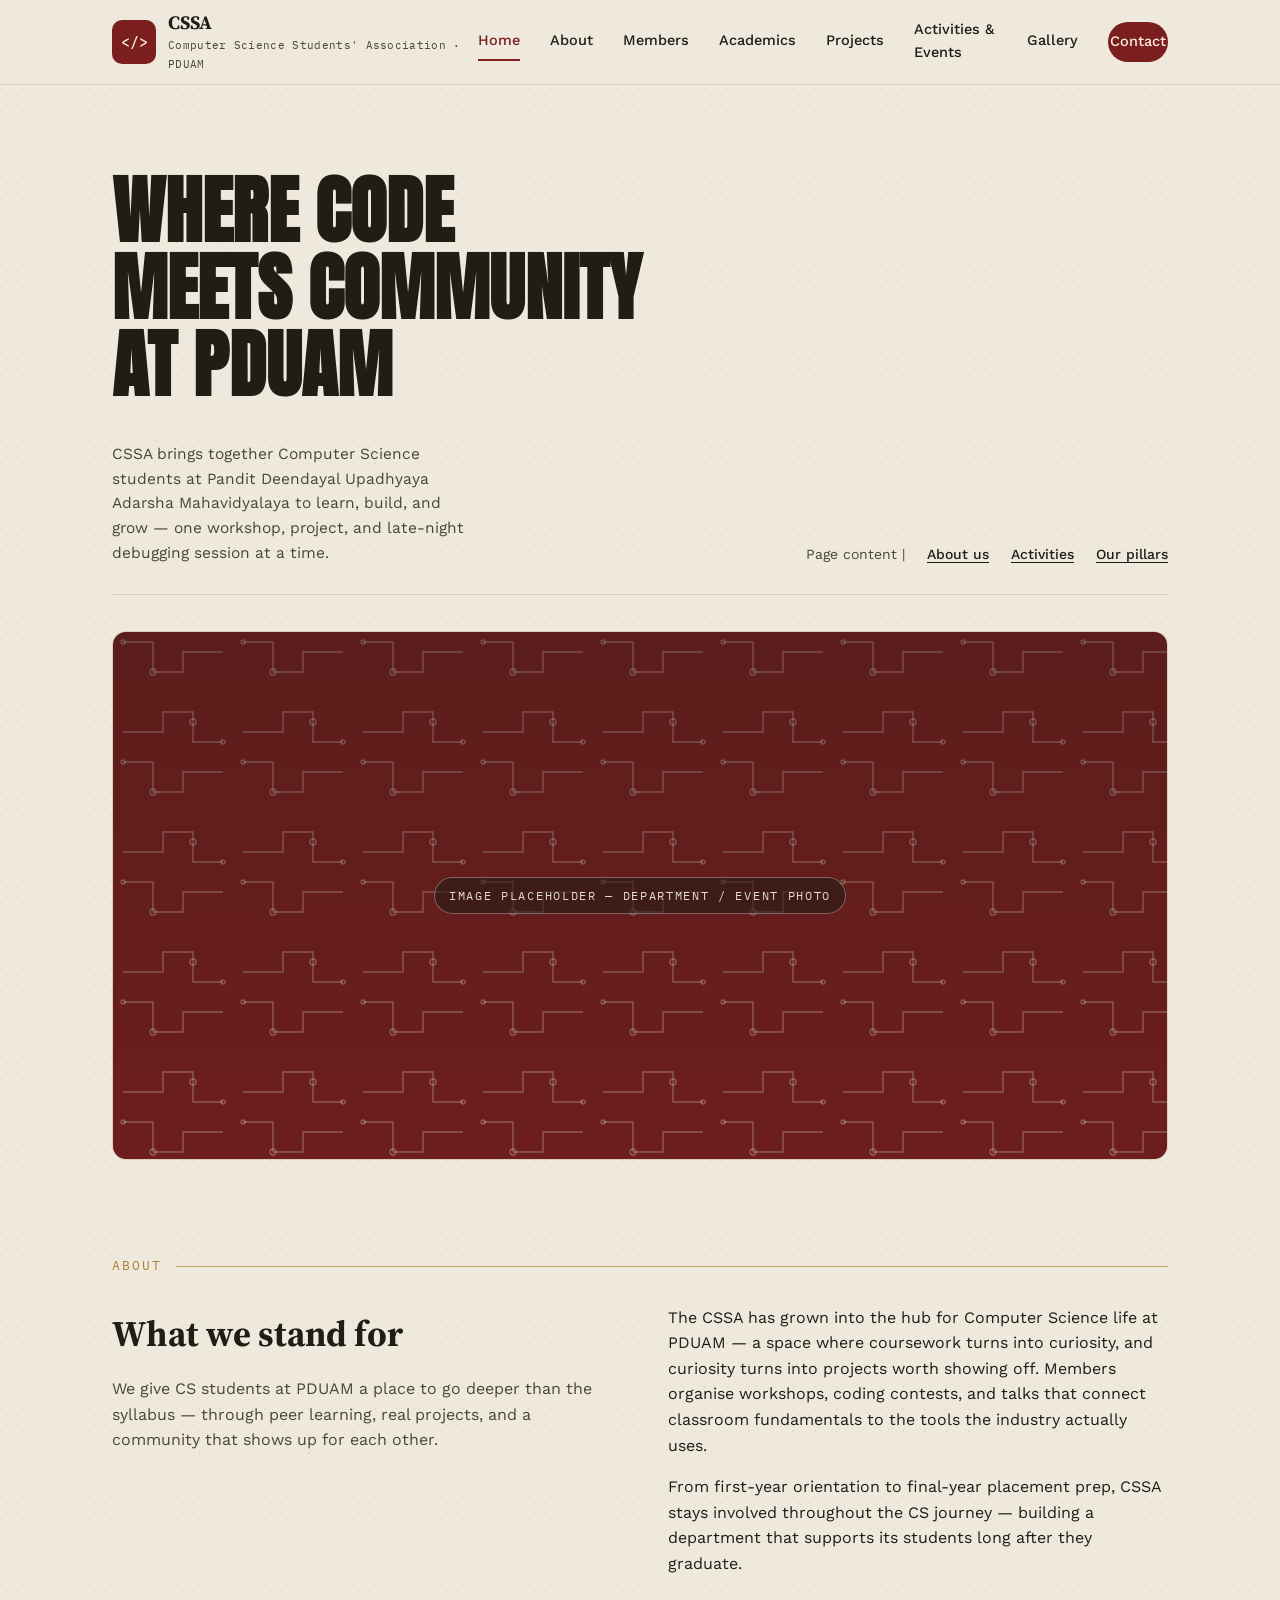
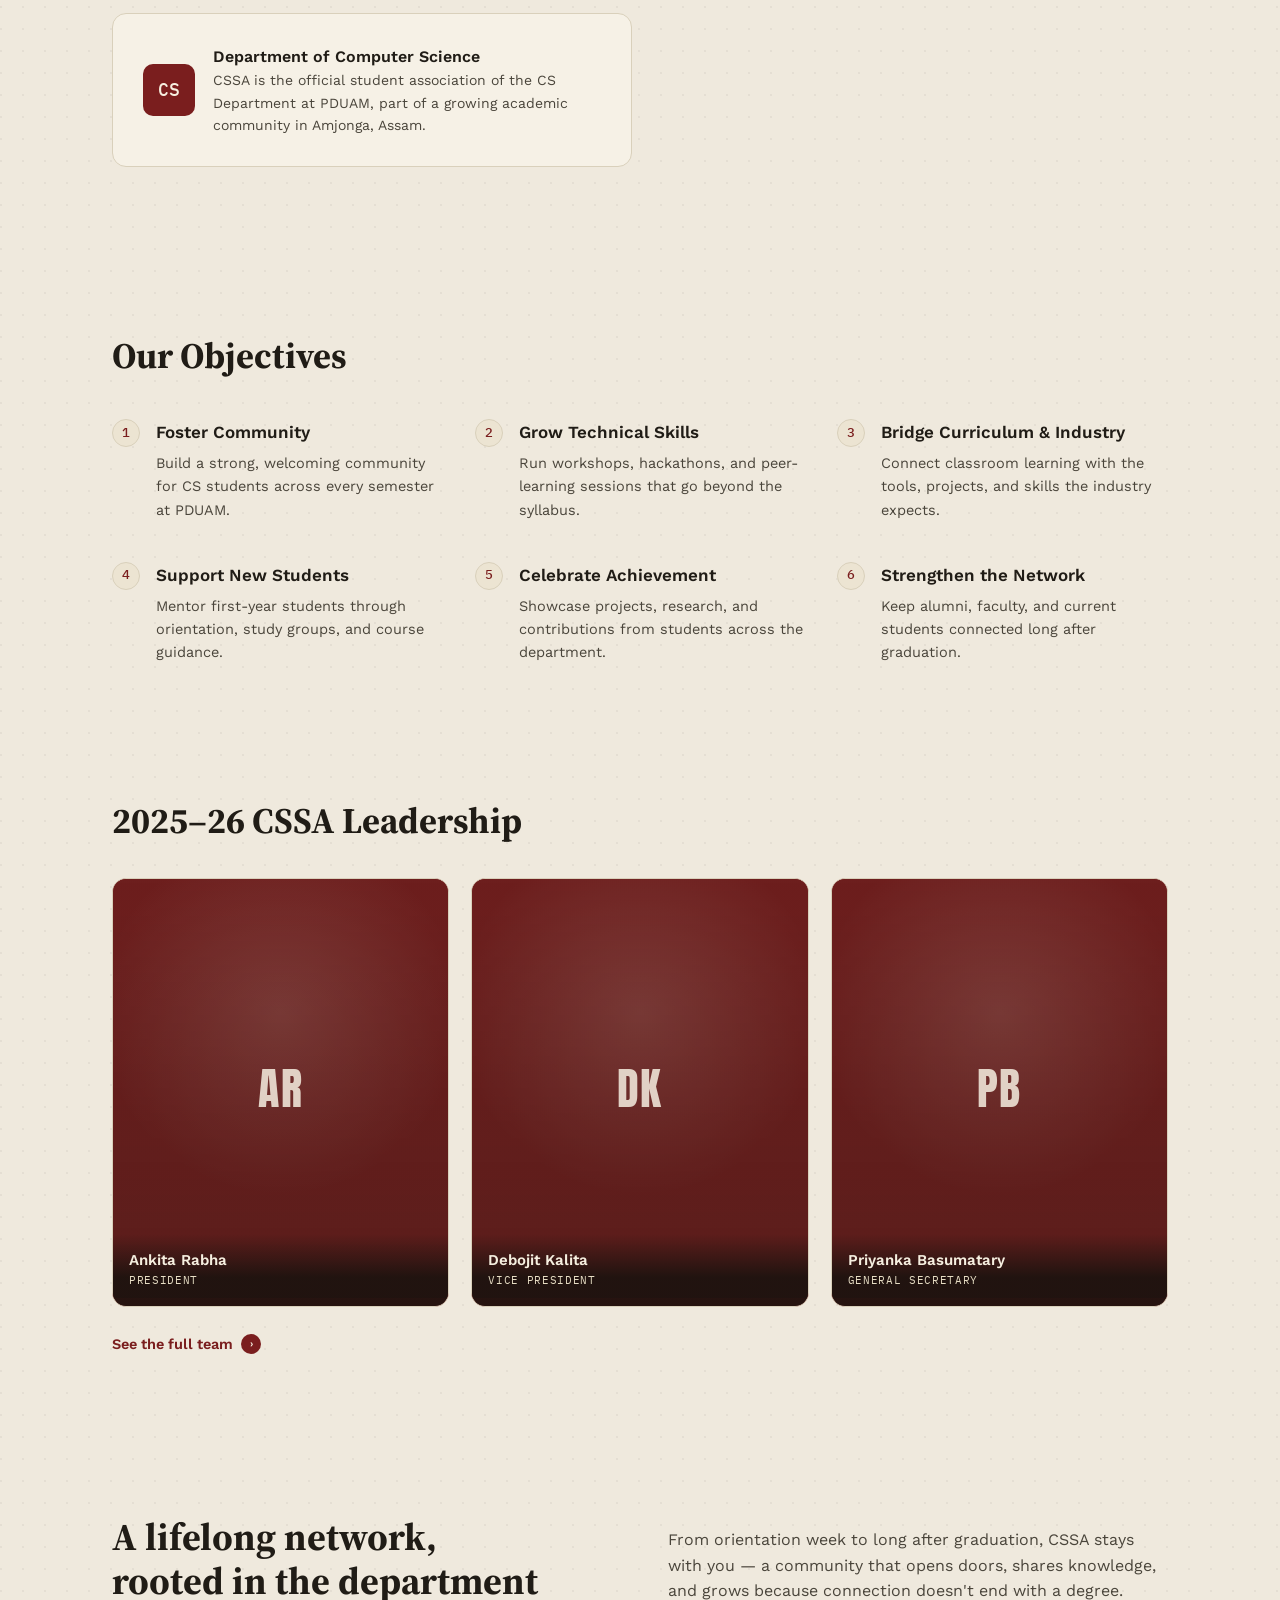
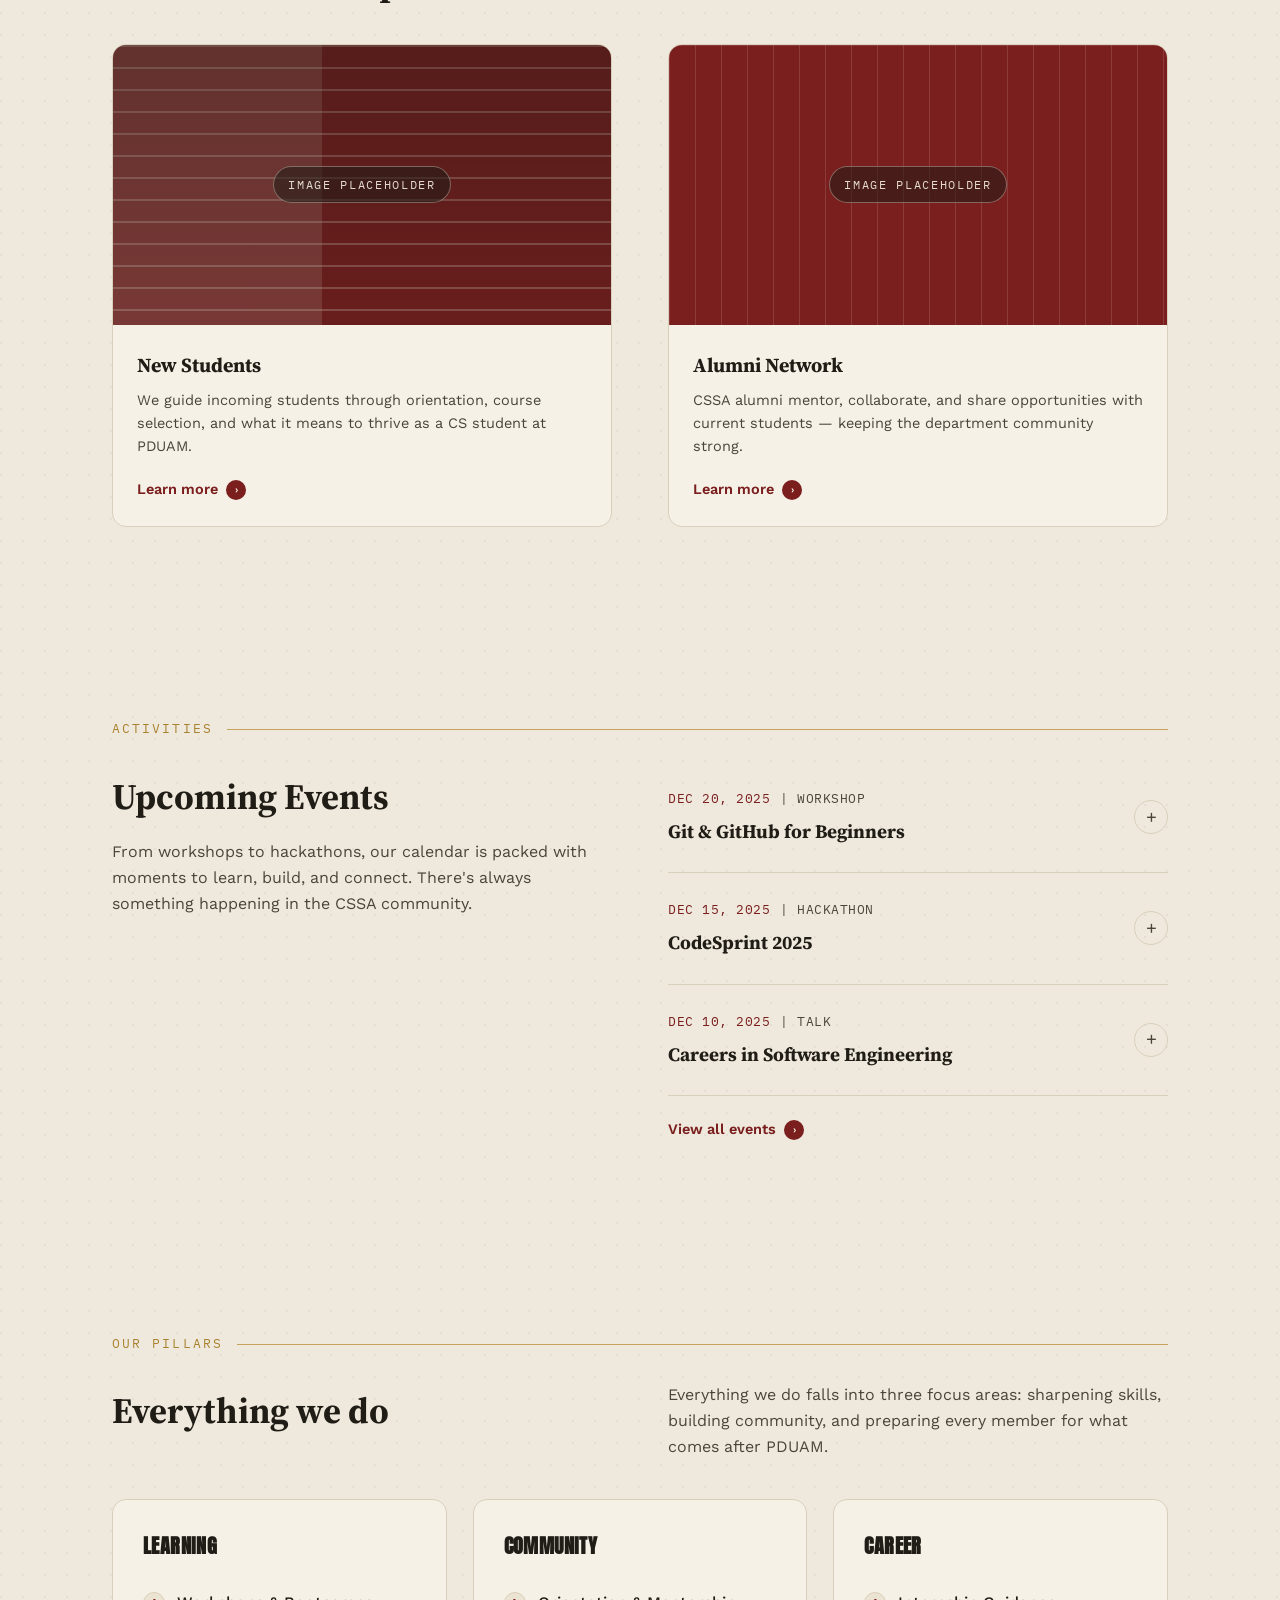
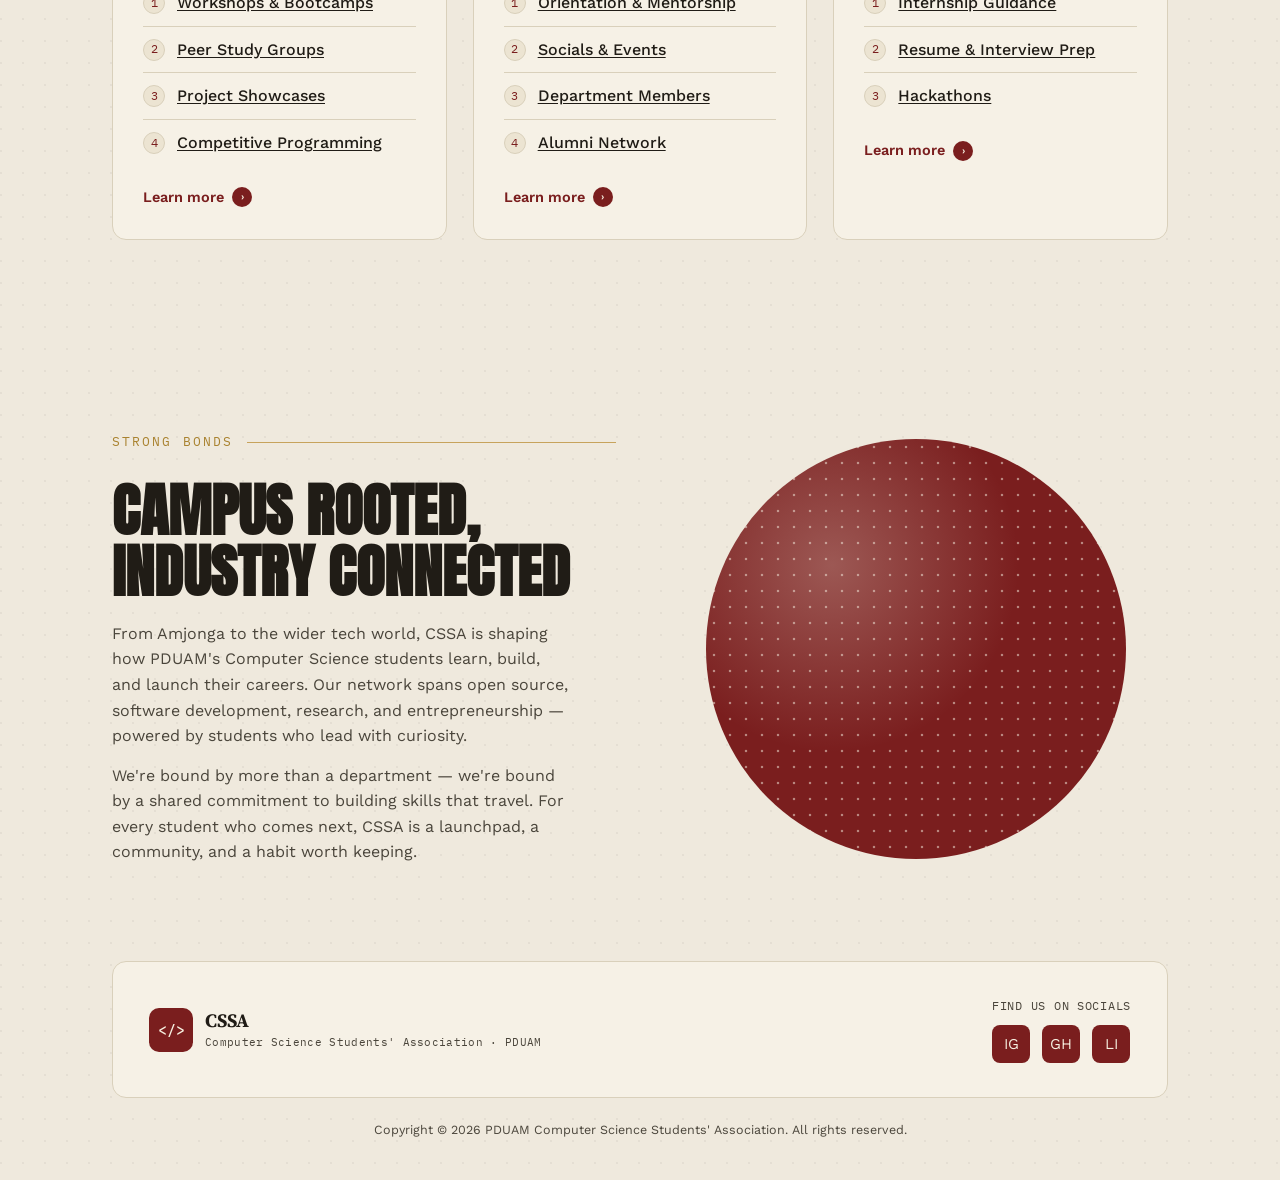
==== index.html @ 7005f730 "Enable automatic custom domain redirection for GitHub Pages" ====
<!DOCTYPE html>
<html lang="en">
<head>
  <script>
  if (window.location.hostname === 'cscpduama.github.io') {
    window.location.replace('https://csc.pduamamjonga.in' + window.location.pathname.replace(/^\/CSSA/i, '/cssa'));
  }
  if (window.location.hostname === 'csc.pduamamjonga.in' || window.location.hostname === 'cscpduama.github.io') {
    const base = document.createElement('base');
    base.href = '/cssa/';
    document.head.insertBefore(base, document.head.firstChild);
  }
</script>
<meta charset="UTF-8">
<meta name="viewport" content="width=device-width, initial-scale=1.0">
<title>CSSA — Computer Science Students' Association, PDUAM</title>
<meta name="description" content="The Computer Science Students' Association at PDUAM — community, curriculum, and career for CS students in Amjonga, Assam.">
<link rel="stylesheet" href="styles.css">
</head>
<body>

<header class="site-header">
  <div class="wrap">
    <a href="index.html" class="brand">
      <span class="brand-mark">&lt;/&gt;</span>
      <span class="brand-text">
        <span class="b1">CSSA</span><br>
        <span class="b2">Computer Science Students' Association · PDUAM</span>
      </span>
    </a>
    <nav class="nav" id="site-nav">
      <a href="index.html" aria-current="page">Home</a>
      <a href="about.html">About</a>
      <a href="members.html">Members</a>
      <a href="academics.html">Academics</a>
      <a href="projects.html">Projects</a>
      <a href="activities.html">Activities &amp; Events</a>
      <a href="gallery.html">Gallery</a>
      <a href="contact.html" class="nav-cta">Contact</a>
    </nav>
    <button class="nav-toggle" aria-label="Toggle menu" aria-expanded="false" aria-controls="site-nav">
      <span></span><span></span><span></span>
    </button>
  </div>
</header>

<main>

  <!-- HERO -->
  <section class="hero">
    <div class="wrap">
      <h1>Where code<br>meets community<br>at PDUAM</h1>
      <div class="hero-meta">
        <p class="hero-sub">CSSA brings together Computer Science students at Pandit Deendayal Upadhyaya Adarsha Mahavidyalaya to learn, build, and grow — one workshop, project, and late-night debugging session at a time.</p>
        <div class="page-links">
          <span class="label">Page content&nbsp;|</span>
          <a href="about.html">About us</a>
          <a href="activities.html">Activities</a>
          <a href="#pillars">Our pillars</a>
        </div>
      </div>
      <div class="hero-figure">
        <div class="ph ph-hero ph-circuit"><span class="ph-label">Image placeholder — department / event photo</span></div>
      </div>
    </div>
  </section>

  <!-- ABOUT -->
  <section id="about">
    <div class="wrap">
      <div class="eyebrow">About</div>
      <div class="two-col">
        <div>
          <h3 class="section-title" style="margin-bottom:14px;">What we stand for</h3>
          <p style="color:var(--ink-soft);">We give CS students at PDUAM a place to go deeper than the syllabus — through peer learning, real projects, and a community that shows up for each other.</p>
        </div>
        <div>
          <p>The CSSA has grown into the hub for Computer Science life at PDUAM — a space where coursework turns into curiosity, and curiosity turns into projects worth showing off. Members organise workshops, coding contests, and talks that connect classroom fundamentals to the tools the industry actually uses.</p>
          <p style="margin-top:16px;">From first-year orientation to final-year placement prep, CSSA stays involved throughout the CS journey — building a department that supports its students long after they graduate.</p>
        </div>
      </div>
      <div class="card" style="margin-top:36px; display:flex; gap:18px; align-items:center; max-width:520px;">
        <div class="brand-mark" style="width:52px;height:52px;font-size:18px;">CS</div>
        <div>
          <div style="font-weight:600;">Department of Computer Science</div>
          <div style="font-size:14px;color:var(--ink-soft);">CSSA is the official student association of the CS Department at PDUAM, part of a growing academic community in Amjonga, Assam.</div>
        </div>
      </div>
    </div>
  </section>

  <!-- OBJECTIVES -->
  <section class="tight">
    <div class="wrap">
      <h3 class="section-title" style="margin-bottom:34px;">Our Objectives</h3>
      <div class="obj-grid">
        <div class="obj"><span class="obj-num">1</span><div><h4>Foster Community</h4><p>Build a strong, welcoming community for CS students across every semester at PDUAM.</p></div></div>
        <div class="obj"><span class="obj-num">2</span><div><h4>Grow Technical Skills</h4><p>Run workshops, hackathons, and peer-learning sessions that go beyond the syllabus.</p></div></div>
        <div class="obj"><span class="obj-num">3</span><div><h4>Bridge Curriculum &amp; Industry</h4><p>Connect classroom learning with the tools, projects, and skills the industry expects.</p></div></div>
        <div class="obj"><span class="obj-num">4</span><div><h4>Support New Students</h4><p>Mentor first-year students through orientation, study groups, and course guidance.</p></div></div>
        <div class="obj"><span class="obj-num">5</span><div><h4>Celebrate Achievement</h4><p>Showcase projects, research, and contributions from students across the department.</p></div></div>
        <div class="obj"><span class="obj-num">6</span><div><h4>Strengthen the Network</h4><p>Keep alumni, faculty, and current students connected long after graduation.</p></div></div>
      </div>
    </div>
  </section>

  <!-- LEADERSHIP -->
  <section class="tight">
    <div class="wrap">
      <h3 class="section-title" style="margin-bottom:28px;">2025–26 CSSA Leadership</h3>
      <div class="team-grid">
        <div class="member">
          <div class="avatar-ph"><span class="mono">AR</span></div>
          <div class="member-info"><div class="name">Ankita Rabha</div><div class="role">President</div></div>
        </div>
        <div class="member">
          <div class="avatar-ph"><span class="mono">DK</span></div>
          <div class="member-info"><div class="name">Debojit Kalita</div><div class="role">Vice President</div></div>
        </div>
        <div class="member">
          <div class="avatar-ph"><span class="mono">PB</span></div>
          <div class="member-info"><div class="name">Priyanka Basumatary</div><div class="role">General Secretary</div></div>
        </div>
      </div>
      <a href="members.html" class="card-link" style="margin-top:26px;">See the full team <span class="dot">›</span></a>
    </div>
  </section>

  <!-- STATEMENT / FEATURE CARDS -->
  <section>
    <div class="wrap">
      <div class="two-col" style="align-items:flex-end; margin-bottom:40px;">
        <h2 style="font-family:var(--f-serif); font-weight:700; font-size:clamp(26px,3.4vw,38px); line-height:1.15;">A lifelong network,<br>rooted in the department</h2>
        <p style="color:var(--ink-soft);">From orientation week to long after graduation, CSSA stays with you — a community that opens doors, shares knowledge, and grows because connection doesn't end with a degree.</p>
      </div>
      <div class="two-col">
        <div class="card" style="padding:0; overflow:hidden;">
          <div class="ph ph-wide ph-code"><span class="ph-label">Image placeholder</span></div>
          <div style="padding:24px;">
            <h4 style="font-family:var(--f-serif); font-size:20px; font-weight:700;">New Students</h4>
            <p style="color:var(--ink-soft); margin-top:8px; font-size:14.5px;">We guide incoming students through orientation, course selection, and what it means to thrive as a CS student at PDUAM.</p>
            <a href="about.html#new-students" class="card-link">Learn more <span class="dot">›</span></a>
          </div>
        </div>
        <div class="card" style="padding:0; overflow:hidden;">
          <div class="ph ph-wide ph-grid"><span class="ph-label">Image placeholder</span></div>
          <div style="padding:24px;">
            <h4 style="font-family:var(--f-serif); font-size:20px; font-weight:700;">Alumni Network</h4>
            <p style="color:var(--ink-soft); margin-top:8px; font-size:14.5px;">CSSA alumni mentor, collaborate, and share opportunities with current students — keeping the department community strong.</p>
            <a href="alumni.html" class="card-link">Learn more <span class="dot">›</span></a>
          </div>
        </div>
      </div>
    </div>
  </section>

  <!-- ACTIVITIES PREVIEW -->
  <section id="activities">
    <div class="wrap">
      <div class="eyebrow">Activities</div>
      <div class="two-col">
        <div>
          <h3 class="section-title" style="margin-bottom:14px;">Upcoming Events</h3>
          <p style="color:var(--ink-soft);">From workshops to hackathons, our calendar is packed with moments to learn, build, and connect. There's always something happening in the CSSA community.</p>
        </div>
        <div>
          <div class="event-row" style="border-top:none; padding-top:0;">
            <div>
              <div class="event-meta"><span>DEC 20, 2025</span><span class="tag">| Workshop</span></div>
              <div class="event-title" style="font-size:19px;">Git &amp; GitHub for Beginners</div>
            </div>
            <div class="event-plus">+</div>
          </div>
          <div class="event-row">
            <div>
              <div class="event-meta"><span>DEC 15, 2025</span><span class="tag">| Hackathon</span></div>
              <div class="event-title" style="font-size:19px;">CodeSprint 2025</div>
            </div>
            <div class="event-plus">+</div>
          </div>
          <div class="event-row">
            <div>
              <div class="event-meta"><span>DEC 10, 2025</span><span class="tag">| Talk</span></div>
              <div class="event-title" style="font-size:19px;">Careers in Software Engineering</div>
            </div>
            <div class="event-plus">+</div>
          </div>
          <a href="activities.html" class="card-link" style="margin-top:22px;">View all events <span class="dot">›</span></a>
        </div>
      </div>
    </div>
  </section>

  <!-- PILLARS -->
  <section id="pillars">
    <div class="wrap">
      <div class="eyebrow">Our Pillars</div>
      <div class="two-col" style="margin-bottom:40px;">
        <div>
          <h3 class="section-title" style="margin-bottom:14px;">Everything we do</h3>
        </div>
        <p style="color:var(--ink-soft);">Everything we do falls into three focus areas: sharpening skills, building community, and preparing every member for what comes after PDUAM.</p>
      </div>
      <div class="three-col">
        <div class="card pillar-card">
          <h3>LEARNING</h3>
          <ul class="pillar-list">
            <li><span class="pillar-num">1</span><a href="academics.html#workshops">Workshops &amp; Bootcamps</a></li>
            <li><span class="pillar-num">2</span><a href="academics.html#study-groups">Peer Study Groups</a></li>
            <li><span class="pillar-num">3</span><a href="projects.html">Project Showcases</a></li>
            <li><span class="pillar-num">4</span><a href="activities.html">Competitive Programming</a></li>
          </ul>
          <a href="academics.html" class="card-link">Learn more <span class="dot">›</span></a>
        </div>
        <div class="card pillar-card">
          <h3>COMMUNITY</h3>
          <ul class="pillar-list">
            <li><span class="pillar-num">1</span><a href="about.html#new-students">Orientation &amp; Mentorship</a></li>
            <li><span class="pillar-num">2</span><a href="activities.html">Socials &amp; Events</a></li>
            <li><span class="pillar-num">3</span><a href="members.html">Department Members</a></li>
            <li><span class="pillar-num">4</span><a href="alumni.html">Alumni Network</a></li>
          </ul>
          <a href="members.html" class="card-link">Learn more <span class="dot">›</span></a>
        </div>
        <div class="card pillar-card">
          <h3>CAREER</h3>
          <ul class="pillar-list">
            <li><span class="pillar-num">1</span><a href="academics.html#internships">Internship Guidance</a></li>
            <li><span class="pillar-num">2</span><a href="academics.html#interview-prep">Resume &amp; Interview Prep</a></li>
            <li><span class="pillar-num">3</span><a href="activities.html">Hackathons</a></li>
          </ul>
          <a href="academics.html" class="card-link">Learn more <span class="dot">›</span></a>
        </div>
      </div>
    </div>
  </section>

  <!-- STATEMENT / DUOTONE -->
  <section>
    <div class="wrap statement">
      <div>
        <div class="eyebrow">Strong Bonds</div>
        <h2>Campus rooted, industry connected</h2>
        <p>From Amjonga to the wider tech world, CSSA is shaping how PDUAM's Computer Science students learn, build, and launch their careers. Our network spans open source, software development, research, and entrepreneurship — powered by students who lead with curiosity.</p>
        <p>We're bound by more than a department — we're bound by a shared commitment to building skills that travel. For every student who comes next, CSSA is a launchpad, a community, and a habit worth keeping.</p>
      </div>
      <div class="globe-wrap">
        <div class="globe ph ph-dotmap"></div>
      </div>
    </div>
  </section>

</main>

<footer class="site-footer">
  <div class="wrap">
    <div class="footer-card">
      <div class="brand">
        <span class="brand-mark">&lt;/&gt;</span>
        <span class="brand-text">
          <span class="b1">CSSA</span><br>
          <span class="b2">Computer Science Students' Association · PDUAM</span>
        </span>
      </div>
      <div>
        <div style="font-family:var(--f-mono);font-size:12px;letter-spacing:.06em;text-transform:uppercase;color:var(--ink-soft);margin-bottom:10px;text-align:right;">Find us on socials</div>
        <div class="social">
          <a href="#" aria-label="Instagram">IG</a>
          <a href="#" aria-label="GitHub">GH</a>
          <a href="#" aria-label="LinkedIn">LI</a>
        </div>
      </div>
    </div>
    <p class="copyright">Copyright © 2026 PDUAM Computer Science Students' Association. All rights reserved.</p>
  </div>
</footer>

<script src="script.js"></script>
</body>
</html>
---- styles.css ----
/* ==========================================================================
   CSSA — Computer Science Students' Association
   Design system: cream paper, condensed display type, maroon + gold accent
   ========================================================================== */

@import url('https://fonts.googleapis.com/css2?family=Anton&family=Source+Serif+4:wght@600;700&family=Work+Sans:wght@400;500;600&family=IBM+Plex+Mono:wght@400;500&display=swap');

:root{
  --bg:            #efe9dd;
  --bg-card:       #f6f1e6;
  --bg-card-alt:   #ece4d2;
  --ink:           #201c16;
  --ink-soft:      #4a453b;
  --maroon:        #7a1e1e;
  --maroon-dark:   #591313;
  --gold:          #a9822f;
  --gold-line:     #c7a35c;
  --line:          #d9d0bb;
  --radius:        14px;
  --max:           1120px;
  --f-display: 'Anton', sans-serif;
  --f-serif:   'Source Serif 4', serif;
  --f-body:    'Work Sans', sans-serif;
  --f-mono:    'IBM Plex Mono', monospace;
}

*,*::before,*::after{ box-sizing:border-box; }
html{ scroll-behavior:smooth; }
body{
  margin:0;
  background:var(--bg);
  background-image:
    radial-gradient(circle at 1px 1px, rgba(32,28,22,.05) 1px, transparent 0);
  background-size:22px 22px;
  color:var(--ink);
  font-family:var(--f-body);
  font-size:16px;
  line-height:1.6;
  -webkit-font-smoothing:antialiased;
}
img{ max-width:100%; display:block; }
a{ color:inherit; text-decoration:none; }
h1,h2,h3,h4{ margin:0; font-weight:600; }
p{ margin:0; }
ul{ margin:0; padding:0; list-style:none; }
button{ font-family:inherit; cursor:pointer; }

.wrap{ max-width:var(--max); margin:0 auto; padding:0 32px; }

:focus-visible{ outline:3px solid var(--maroon); outline-offset:3px; }
@media (prefers-reduced-motion:reduce){ *{ animation:none !important; transition:none !important; scroll-behavior:auto !important; } }

/* ---------- Eyebrow / section label ---------- */
.eyebrow{
  display:flex; align-items:center; gap:14px;
  font-family:var(--f-mono);
  font-size:13px; letter-spacing:.16em; text-transform:uppercase;
  color:var(--gold);
  margin-bottom:28px;
}
.eyebrow::after{ content:""; flex:1; height:1px; background:var(--gold-line); }

/* ---------- Header ---------- */
.site-header{
  position:sticky; top:0; z-index:50;
  background:rgba(239,233,221,.92);
  backdrop-filter:blur(6px);
  border-bottom:1px solid var(--line);
}
.site-header .wrap{
  display:flex; align-items:center; justify-content:space-between;
  height:84px;
}
.brand{ display:flex; align-items:center; gap:12px; }
.brand-mark{
  width:44px; height:44px; border-radius:10px;
  background:var(--maroon); color:#f6efe0;
  display:flex; align-items:center; justify-content:center;
  font-family:var(--f-mono); font-weight:500; font-size:15px;
  flex:none;
}
.brand-text{ line-height:1.2; }
.brand-text .b1{ font-family:var(--f-serif); font-weight:700; font-size:19px; }
.brand-text .b2{ font-family:var(--f-mono); font-size:10.5px; letter-spacing:.03em; color:var(--ink-soft); }

.nav{ display:flex; align-items:center; gap:30px; }
.nav a{
  font-size:14.5px; font-weight:500; color:var(--ink);
  padding:6px 0; border-bottom:2px solid transparent;
}
.nav a:hover, .nav a[aria-current="page"]{ color:var(--maroon); border-color:var(--maroon); }
.nav-cta{
  background:var(--maroon); color:#f6efe0 !important;
  padding:11px 22px; border-radius:999px; font-weight:600; font-size:14px;
  border:2px solid var(--maroon);
}
.nav-cta:hover{ background:var(--maroon-dark); border-color:var(--maroon-dark); }
.nav-toggle{ display:none; }

@media (max-width: 880px){
  .nav{ position:fixed; top:84px; right:0; bottom:0; left:0; background:var(--bg); flex-direction:column;
    align-items:flex-start; padding:28px 32px; gap:22px; transform:translateX(100%);
    transition:transform .3s ease; overflow-y:auto; height:calc(100vh - 84px); }
  .nav.open{ transform:translateX(0); }
  .nav a{ font-size:19px; }
  .nav-toggle{
    display:flex; width:42px; height:42px; border-radius:8px; border:1px solid var(--line);
    background:none; align-items:center; justify-content:center; flex-direction:column; gap:5px;
  }
  .nav-toggle span{ width:20px; height:2px; background:var(--ink); display:block; }
}

/* ---------- Hero ---------- */
.hero{ padding:88px 0 0; }
.hero h1{
  font-family:var(--f-display);
  text-transform:uppercase;
  font-size:clamp(38px, 7vw, 74px);
  line-height:1.04;
  letter-spacing:.002em;
  max-width:920px;
}
.hero-meta{
  display:flex; flex-wrap:wrap; gap:40px; justify-content:space-between; align-items:flex-end;
  margin-top:38px; padding-bottom:28px; border-bottom:1px solid var(--line);
}
.hero-sub{ max-width:360px; color:var(--ink-soft); font-size:15.5px; }
.page-links{ display:flex; flex-wrap:wrap; gap:22px; align-items:center; font-size:14px; }
.page-links .label{ color:var(--ink-soft); }
.page-links a{ text-decoration:underline; text-underline-offset:3px; font-weight:500; }

.hero-figure{
  margin-top:36px; border-radius:var(--radius); overflow:hidden;
  border:1px solid var(--line);
}

/* Duotone / pattern placeholder blocks (stand-in for real photography) */
.ph{
  position:relative; overflow:hidden; background:var(--maroon);
  display:flex; align-items:center; justify-content:center;
  color:rgba(246,239,224,.9); font-family:var(--f-mono);
}
.ph svg{ position:absolute; inset:0; width:100%; height:100%; }
.ph .ph-label{
  position:relative; z-index:2; font-size:12px; letter-spacing:.14em;
  text-transform:uppercase; background:rgba(32,28,22,.55);
  padding:8px 14px; border-radius:999px; border:1px solid rgba(246,239,224,.35);
}
.ph-hero{ aspect-ratio:16/8; }
.ph-square{ aspect-ratio:1/1; }
.ph-wide{ aspect-ratio:16/9; }
.ph-tall{ aspect-ratio:4/5; }

/* pattern variants — stand-ins for real photography, swap out later */
.ph-circuit{ background-color:var(--maroon);
  background-image:
    linear-gradient(rgba(32,28,22,.35),rgba(32,28,22,.15)),
    url("data:image/svg+xml,%3Csvg xmlns='http://www.w3.org/2000/svg' width='120' height='120'%3E%3Cg fill='none' stroke='%23f6efe0' stroke-opacity='0.35' stroke-width='1.4'%3E%3Cpath d='M10 10h30v30h30v-20h40'/%3E%3Cpath d='M110 110H80V80H50v20H10'/%3E%3Ccircle cx='40' cy='40' r='3'/%3E%3Ccircle cx='80' cy='90' r='3'/%3E%3Ccircle cx='10' cy='10' r='2'/%3E%3Ccircle cx='110' cy='110' r='2'/%3E%3C/g%3E%3C/svg%3E");
  background-size:auto, 120px 120px;
}
.ph-code{ background-color:var(--maroon);
  background-image:
    linear-gradient(rgba(32,28,22,.4),rgba(32,28,22,.2)),
    repeating-linear-gradient(180deg, rgba(246,239,224,.28) 0 2px, transparent 2px 22px),
    linear-gradient(90deg, rgba(246,239,224,.16) 0 42%, transparent 42%);
}
.ph-dotmap{ background-color:var(--maroon);
  background-image:
    radial-gradient(circle at 30% 30%, rgba(246,239,224,.28) 0, transparent 45%),
    radial-gradient(circle, rgba(246,239,224,.5) 1.4px, transparent 1.6px);
  background-size:auto, 16px 16px;
}
.ph-grid{ background-color:var(--maroon);
  background-image:
    linear-gradient(rgba(246,239,224,.14) 1px, transparent 1px),
    linear-gradient(90deg, rgba(246,239,224,.14) 1px, transparent 1px);
  background-size:auto, 26px 26px, 26px 26px;
}

/* member monogram placeholder (stands in for a headshot) */
.avatar-ph{
  aspect-ratio:4/5; background:var(--maroon);
  display:flex; align-items:center; justify-content:center;
  background-image:
    linear-gradient(rgba(32,28,22,.15),rgba(32,28,22,.35)),
    radial-gradient(circle at 50% 32%, rgba(246,239,224,.16) 0, transparent 55%);
}
.avatar-ph .mono{
  font-family:var(--f-display); font-size:44px; color:rgba(246,239,224,.85);
  letter-spacing:.04em;
}

/* ---------- Sections ---------- */
section{ padding:96px 0; }
section.tight{ padding:64px 0; }
.section-head{ margin-bottom:44px; }
.section-title{ font-family:var(--f-serif); font-weight:700; font-size:clamp(26px,3vw,36px); }

.two-col{ display:grid; grid-template-columns:1fr 1fr; gap:56px; }
.three-col{ display:grid; grid-template-columns:repeat(3,1fr); gap:26px; }
@media (max-width:900px){ .two-col,.three-col{ grid-template-columns:1fr; } }

/* ---------- Objectives / numbered list ---------- */
.obj-grid{ display:grid; grid-template-columns:repeat(3,1fr); gap:40px 32px; }
@media (max-width:820px){ .obj-grid{ grid-template-columns:1fr 1fr; } }
@media (max-width:560px){ .obj-grid{ grid-template-columns:1fr; } }
.obj{ display:flex; gap:16px; }
.obj-num{
  flex:none; width:28px; height:28px; border-radius:50%;
  background:var(--bg-card-alt); color:var(--maroon);
  display:flex; align-items:center; justify-content:center;
  font-family:var(--f-mono); font-size:13px; font-weight:500;
  border:1px solid var(--line);
}
.obj h4{ font-size:17px; margin-bottom:6px; }
.obj p{ color:var(--ink-soft); font-size:14.5px; }

/* ---------- Cards ---------- */
.card{
  background:var(--bg-card); border:1px solid var(--line); border-radius:var(--radius);
  padding:30px;
}
.pillar-card h3{ font-family:var(--f-display); letter-spacing:.02em; font-size:20px; margin-bottom:18px; }
.pillar-list li{ display:flex; align-items:center; gap:12px; padding:10px 0; border-top:1px solid var(--line); }
.pillar-list li:first-child{ border-top:none; }
.pillar-num{
  flex:none; width:22px; height:22px; border-radius:50%; background:var(--bg-card-alt);
  color:var(--maroon); font-family:var(--f-mono); font-size:11.5px;
  display:flex; align-items:center; justify-content:center; border:1px solid var(--line);
}
.pillar-list a{ font-weight:500; text-decoration:underline; text-underline-offset:2px; }
.card-link{ margin-top:20px; display:inline-flex; align-items:center; gap:8px; color:var(--maroon); font-weight:600; font-size:14.5px; }
.card-link .dot{
  width:20px; height:20px; border-radius:50%; background:var(--maroon); color:#f6efe0;
  display:flex; align-items:center; justify-content:center; font-size:10px;
}

/* ---------- Team / member grid ---------- */
.team-grid{ display:grid; grid-template-columns:repeat(3,1fr); gap:22px; }
@media (max-width:820px){ .team-grid{ grid-template-columns:repeat(2,1fr); } }
@media (max-width:520px){ .team-grid{ grid-template-columns:1fr; } }
.member{ border-radius:var(--radius); overflow:hidden; border:1px solid var(--line); background:var(--maroon); }
.member .ph{ aspect-ratio:4/5; filter:grayscale(1) contrast(1.05); }
.member-info{ position:relative; margin-top:-64px; z-index:2; padding:14px 16px 16px; color:#f6efe0;
  background:linear-gradient(180deg, rgba(32,28,22,0) 0%, rgba(20,17,13,.82) 60%); }
.member-info .name{ font-weight:600; font-size:15px; }
.member-info .role{ font-family:var(--f-mono); font-size:11px; letter-spacing:.06em; text-transform:uppercase; color:#e7ddc4; }

/* ---------- Events list ---------- */
.events-tools{ display:flex; justify-content:space-between; gap:24px; flex-wrap:wrap; margin-bottom:8px; }
.field label{ display:block; font-size:13px; color:var(--ink-soft); margin-bottom:6px; }
.field select, .field input{
  font-family:var(--f-body); font-size:14.5px; background:none; border:none;
  border-bottom:1px solid var(--ink); padding:6px 2px; min-width:200px;
}
.reset-link{ font-size:13px; text-decoration:underline; margin-top:8px; display:inline-block; color:var(--ink-soft); }

.event-row{
  display:flex; align-items:center; justify-content:space-between; gap:20px;
  padding:26px 0; border-bottom:1px solid var(--line);
}
.event-row:first-of-type{ border-top:1px solid var(--line); margin-top:20px; }
.event-meta{ font-family:var(--f-mono); font-size:12.5px; color:var(--maroon); letter-spacing:.04em; display:flex; gap:10px; align-items:center; flex-wrap:wrap; }
.event-meta .tag{ color:var(--ink-soft); text-transform:uppercase; }
.event-title{ font-family:var(--f-serif); font-weight:700; font-size:22px; margin-top:8px; }
.event-plus{
  flex:none; width:34px; height:34px; border:1px solid var(--line); border-radius:50%;
  display:flex; align-items:center; justify-content:center; color:var(--ink-soft); font-size:18px;
}
.pagination{ display:flex; align-items:center; gap:14px; margin-top:26px; }
.pagination .num{
  width:26px; height:26px; border-radius:50%; display:flex; align-items:center; justify-content:center;
  font-size:13px; font-family:var(--f-mono);
}
.pagination .num.active{ background:var(--maroon); color:#f6efe0; }
.events-foot{ display:flex; justify-content:space-between; align-items:center; margin-top:10px; flex-wrap:wrap; gap:16px; }

/* ---------- Statement / duotone photo section ---------- */
.statement{ display:grid; grid-template-columns:1fr 1fr; gap:48px; align-items:center; }
@media (max-width:900px){ .statement{ grid-template-columns:1fr; } }
.statement h2{
  font-family:var(--f-display); text-transform:uppercase; font-size:clamp(34px,5vw,58px); line-height:1.05;
}
.statement p{ color:var(--ink-soft); margin-top:18px; max-width:46ch; }
.statement p + p{ margin-top:14px; }
.globe-wrap{ display:flex; justify-content:center; }
.globe{ width:min(420px,100%); aspect-ratio:1/1; border-radius:50%; overflow:hidden; }

/* ---------- Footer ---------- */
.site-footer{ padding:0 0 40px; }
.footer-card{
  background:var(--bg-card); border:1px solid var(--line); border-radius:var(--radius);
  padding:34px 36px; display:flex; align-items:center; justify-content:space-between; gap:24px; flex-wrap:wrap;
}
.social{ display:flex; gap:12px; }
.social a{
  width:38px; height:38px; border-radius:8px; background:var(--maroon); color:#f6efe0;
  display:flex; align-items:center; justify-content:center; font-size:15px;
}
.social a:hover{ background:var(--maroon-dark); }
.copyright{ text-align:center; font-size:12.5px; color:var(--ink-soft); margin-top:22px; }

/* ---------- Misc ---------- */
.btn{
  display:inline-flex; align-items:center; gap:10px; background:var(--maroon); color:#f6efe0;
  padding:13px 26px; border-radius:999px; font-weight:600; font-size:14.5px; border:2px solid var(--maroon);
}
.btn:hover{ background:var(--maroon-dark); border-color:var(--maroon-dark); }
.btn-outline{ background:none; color:var(--ink); border-color:var(--ink); }
.btn-outline:hover{ background:var(--ink); color:var(--bg); }

.page-hero{ padding:56px 0 40px; border-bottom:1px solid var(--line); }
.page-hero .eyebrow{ margin-bottom:18px; }
.page-hero h1{ font-family:var(--f-display); text-transform:uppercase; font-size:clamp(32px,5.5vw,56px); line-height:1.04; }
.page-hero p{ max-width:56ch; color:var(--ink-soft); margin-top:18px; font-size:16px; }

.form-grid{ display:grid; gap:20px; max-width:620px; }
.form-row{ display:grid; grid-template-columns:1fr 1fr; gap:20px; }
@media (max-width:560px){ .form-row{ grid-template-columns:1fr; } }
.form-grid label{ font-size:13.5px; color:var(--ink-soft); display:block; margin-bottom:6px; }
.form-grid input, .form-grid textarea{
  width:100%; font-family:inherit; font-size:15px; background:var(--bg-card);
  border:1px solid var(--line); border-radius:8px; padding:12px 14px;
}
.form-grid textarea{ resize:vertical; min-height:130px; }

.info-list{ display:grid; gap:18px; }
.info-list .row{ display:flex; gap:14px; align-items:flex-start; }
.info-list .k{ font-family:var(--f-mono); font-size:12.5px; text-transform:uppercase; letter-spacing:.06em; color:var(--gold); flex:none; width:110px; padding-top:2px; }

.gallery-grid{ display:grid; grid-template-columns:repeat(3,1fr); grid-auto-rows:200px; gap:18px; }
@media (max-width:820px){ .gallery-grid{ grid-template-columns:repeat(2,1fr); } }
@media (max-width:520px){ .gallery-grid{ grid-template-columns:1fr; } }
.gallery-grid .ph{ border-radius:10px; border:1px solid var(--line); height:100%; width:100%; }
.g-tall{ grid-row:span 2; }

.filter-bar{ display:flex; gap:10px; flex-wrap:wrap; margin-bottom:32px; }
.filter-chip{
  font-family:var(--f-mono); font-size:12.5px; text-transform:uppercase; letter-spacing:.04em;
  padding:9px 16px; border:1px solid var(--line); border-radius:999px; background:var(--bg-card);
}
.filter-chip.active{ background:var(--maroon); color:#f6efe0; border-color:var(--maroon); }

.stat-row{ display:grid; grid-template-columns:repeat(4,1fr); gap:24px; text-align:left; }
@media (max-width:760px){ .stat-row{ grid-template-columns:1fr 1fr; } }
.stat-num{ font-family:var(--f-display); font-size:clamp(30px,4vw,44px); color:var(--maroon); }
.stat-label{ font-family:var(--f-mono); font-size:12px; text-transform:uppercase; letter-spacing:.05em; color:var(--ink-soft); margin-top:4px; }

/* ---------- Hero image strip (events-style thumbnail row) ---------- */
.hero-strip{ display:grid; grid-template-columns:repeat(4,1fr); gap:14px; }
@media (max-width:760px){ .hero-strip{ grid-template-columns:repeat(2,1fr); } }
.hero-strip .ph{ border-radius:10px; aspect-ratio:1/1; }

/* ---------- Reach-us box ---------- */
.reach-box .eyebrow{ margin-bottom:14px; justify-content:flex-start; }
.reach-box .eyebrow::after{ max-width:140px; }
.reach-item + .reach-item{ margin-top:16px; }
.reach-item .rk{ font-weight:600; font-size:15px; }
.reach-item .rv{ font-size:14.5px; color:var(--ink-soft); margin-top:2px; }
.reach-item .rv a{ text-decoration:underline; }

/* ---------- FAQ / list rows (reuses event-row visual language) ---------- */
.list-row{ display:flex; align-items:center; justify-content:space-between; gap:20px; padding:26px 0; border-bottom:1px solid var(--line); cursor:default; }
.list-row:first-of-type{ border-top:1px solid var(--line); margin-top:20px; }
.list-tags{ font-family:var(--f-mono); font-size:12px; letter-spacing:.04em; text-transform:uppercase; color:var(--ink-soft); display:flex; gap:8px; flex-wrap:wrap; }
.list-tags span:not(:last-child)::after{ content:"|"; margin-left:8px; color:var(--line); }
.list-title{ font-family:var(--f-serif); font-weight:700; font-size:21px; margin-top:8px; }
.list-plus{ flex:none; width:34px; height:34px; border:1px solid var(--line); border-radius:50%; display:flex; align-items:center; justify-content:center; color:var(--ink-soft); font-size:18px; }

/* ---------- Sticky side-nav layout ---------- */
.side-layout{ display:grid; grid-template-columns:220px 1fr; gap:56px; align-items:flex-start; }
@media (max-width:880px){ .side-layout{ grid-template-columns:1fr; } }
.side-nav{ position:sticky; top:104px; }
@media (max-width:880px){ .side-nav{ position:static; display:flex; overflow-x:auto; gap:8px; padding-bottom:8px; margin-bottom:12px; } }
.side-nav .side-title{ font-family:var(--f-display); font-size:15px; letter-spacing:.04em; margin-bottom:16px; color:var(--ink-soft); }
@media (max-width:880px){ .side-nav .side-title{ display:none; } }
.side-nav a{
  display:block; padding:10px 0; font-size:14.5px; font-weight:500; color:var(--ink-soft);
  border-left:2px solid var(--line); padding-left:16px; margin-bottom:2px;
}
.side-nav a:hover{ color:var(--ink); }
.side-nav a.active{ color:var(--maroon); border-color:var(--maroon); font-weight:600; }
@media (max-width:880px){
  .side-nav a{ border-left:none; border-bottom:2px solid var(--line); padding:8px 14px; white-space:nowrap; flex:none; }
}
.side-section{ scroll-margin-top:100px; padding-bottom:64px; border-bottom:1px solid var(--line); margin-bottom:64px; }
.side-section:last-child{ border-bottom:none; margin-bottom:0; padding-bottom:0; }
.side-section h3.section-title{ margin-bottom:16px; }

/* ---------- Project cards ---------- */
.project-grid{ display:grid; grid-template-columns:repeat(3,1fr); gap:34px 28px; }
@media (max-width:880px){ .project-grid{ grid-template-columns:1fr 1fr; } }
@media (max-width:600px){ .project-grid{ grid-template-columns:1fr; } }
.project-card .pc-date{ font-family:var(--f-mono); font-size:12px; color:var(--gold); letter-spacing:.04em; margin-bottom:8px; }
.project-card .pc-head{ display:flex; align-items:flex-start; justify-content:space-between; gap:10px; }
.project-card h4{ font-family:var(--f-serif); font-weight:700; font-size:18px; line-height:1.3; }
.project-card .pc-arrow{ flex:none; width:26px; height:26px; border-radius:50%; background:var(--maroon); color:#f6efe0; display:flex; align-items:center; justify-content:center; font-size:13px; }
.project-card p{ color:var(--ink-soft); font-size:14px; margin-top:10px; }
.project-card .list-tags{ margin-top:14px; }

/* ---------- Flat-color lead/VP cards ---------- */
.member-color .avatar-ph{ background:var(--card-color, var(--maroon)); background-image:linear-gradient(rgba(32,28,22,.1),rgba(32,28,22,.28)); }
.member-color{ background:var(--card-color, var(--maroon)); }
.color-1{ --card-color:#a8574f; }
.color-2{ --card-color:#8a7a3a; }
.color-3{ --card-color:#9c5da0; }
.color-4{ --card-color:#4f8a5f; }
.color-5{ --card-color:#3f6f8a; }
.color-6{ --card-color:#7a1e1e; }
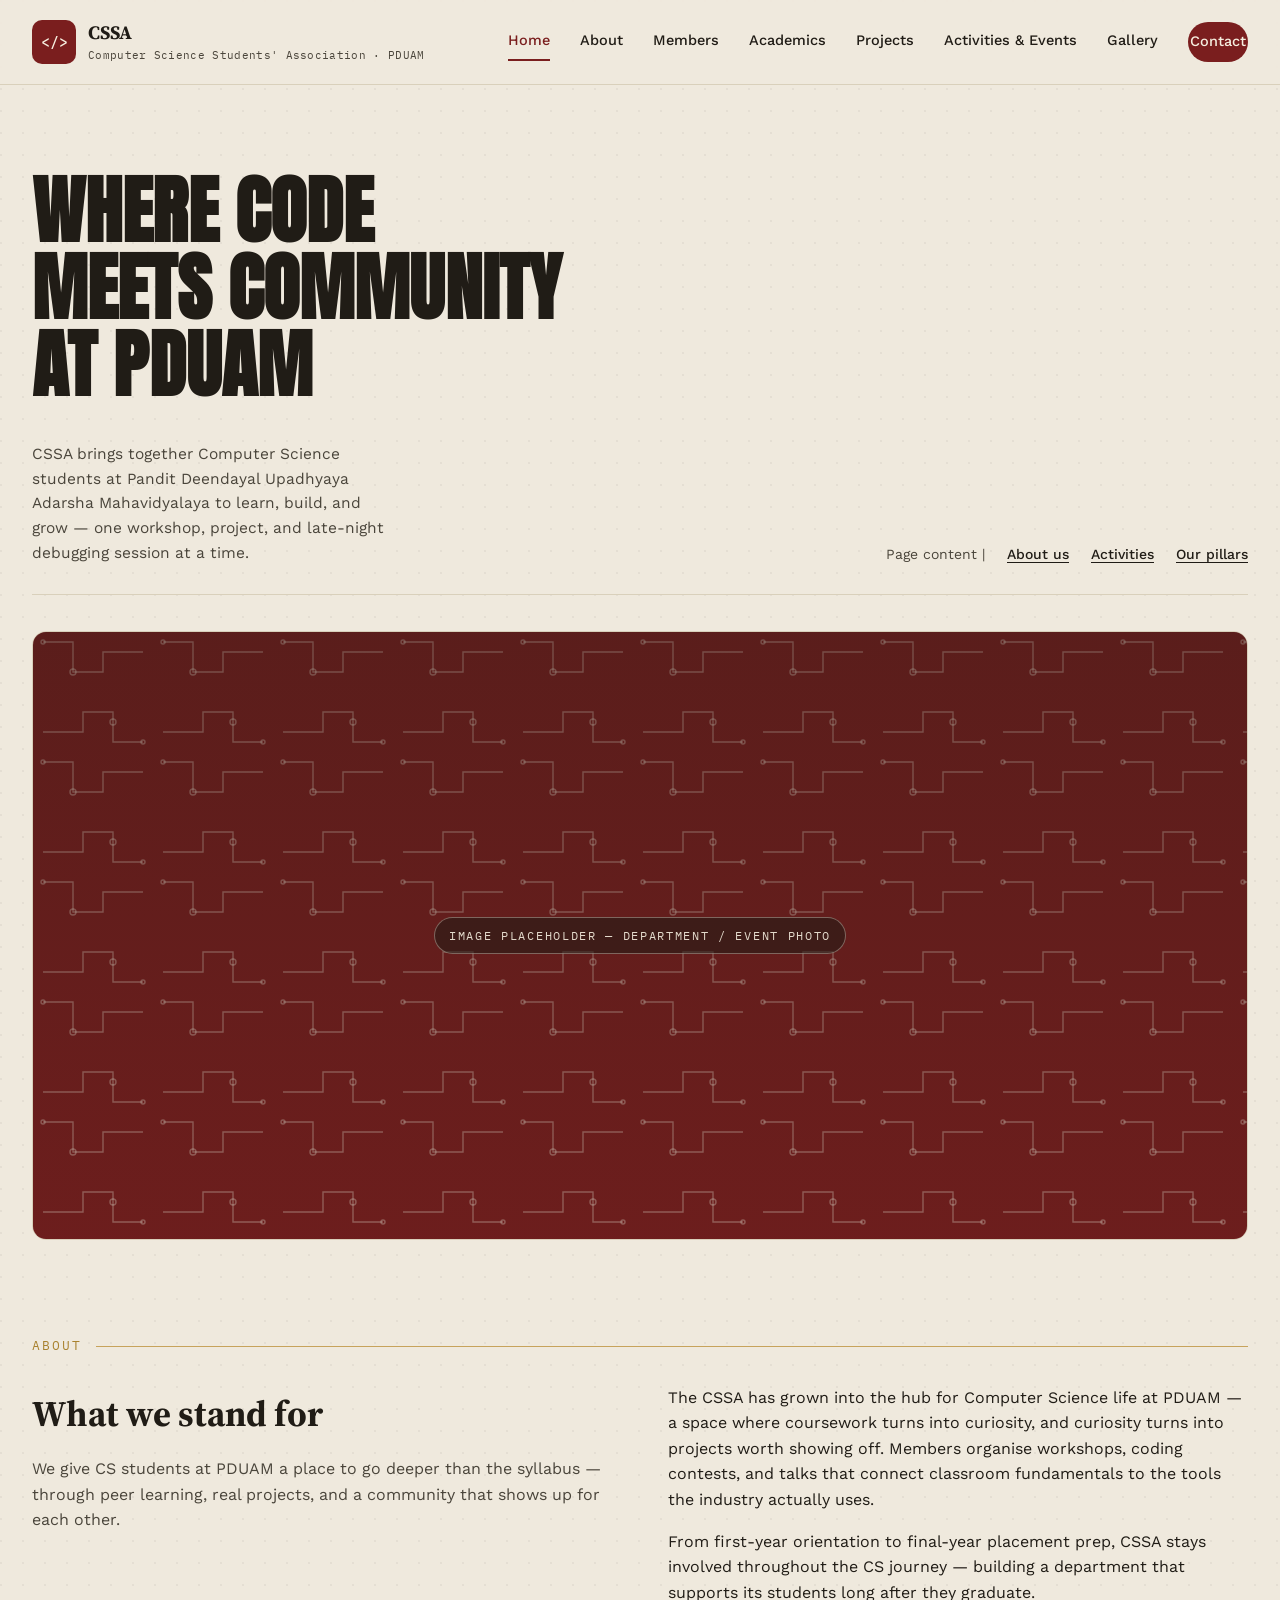
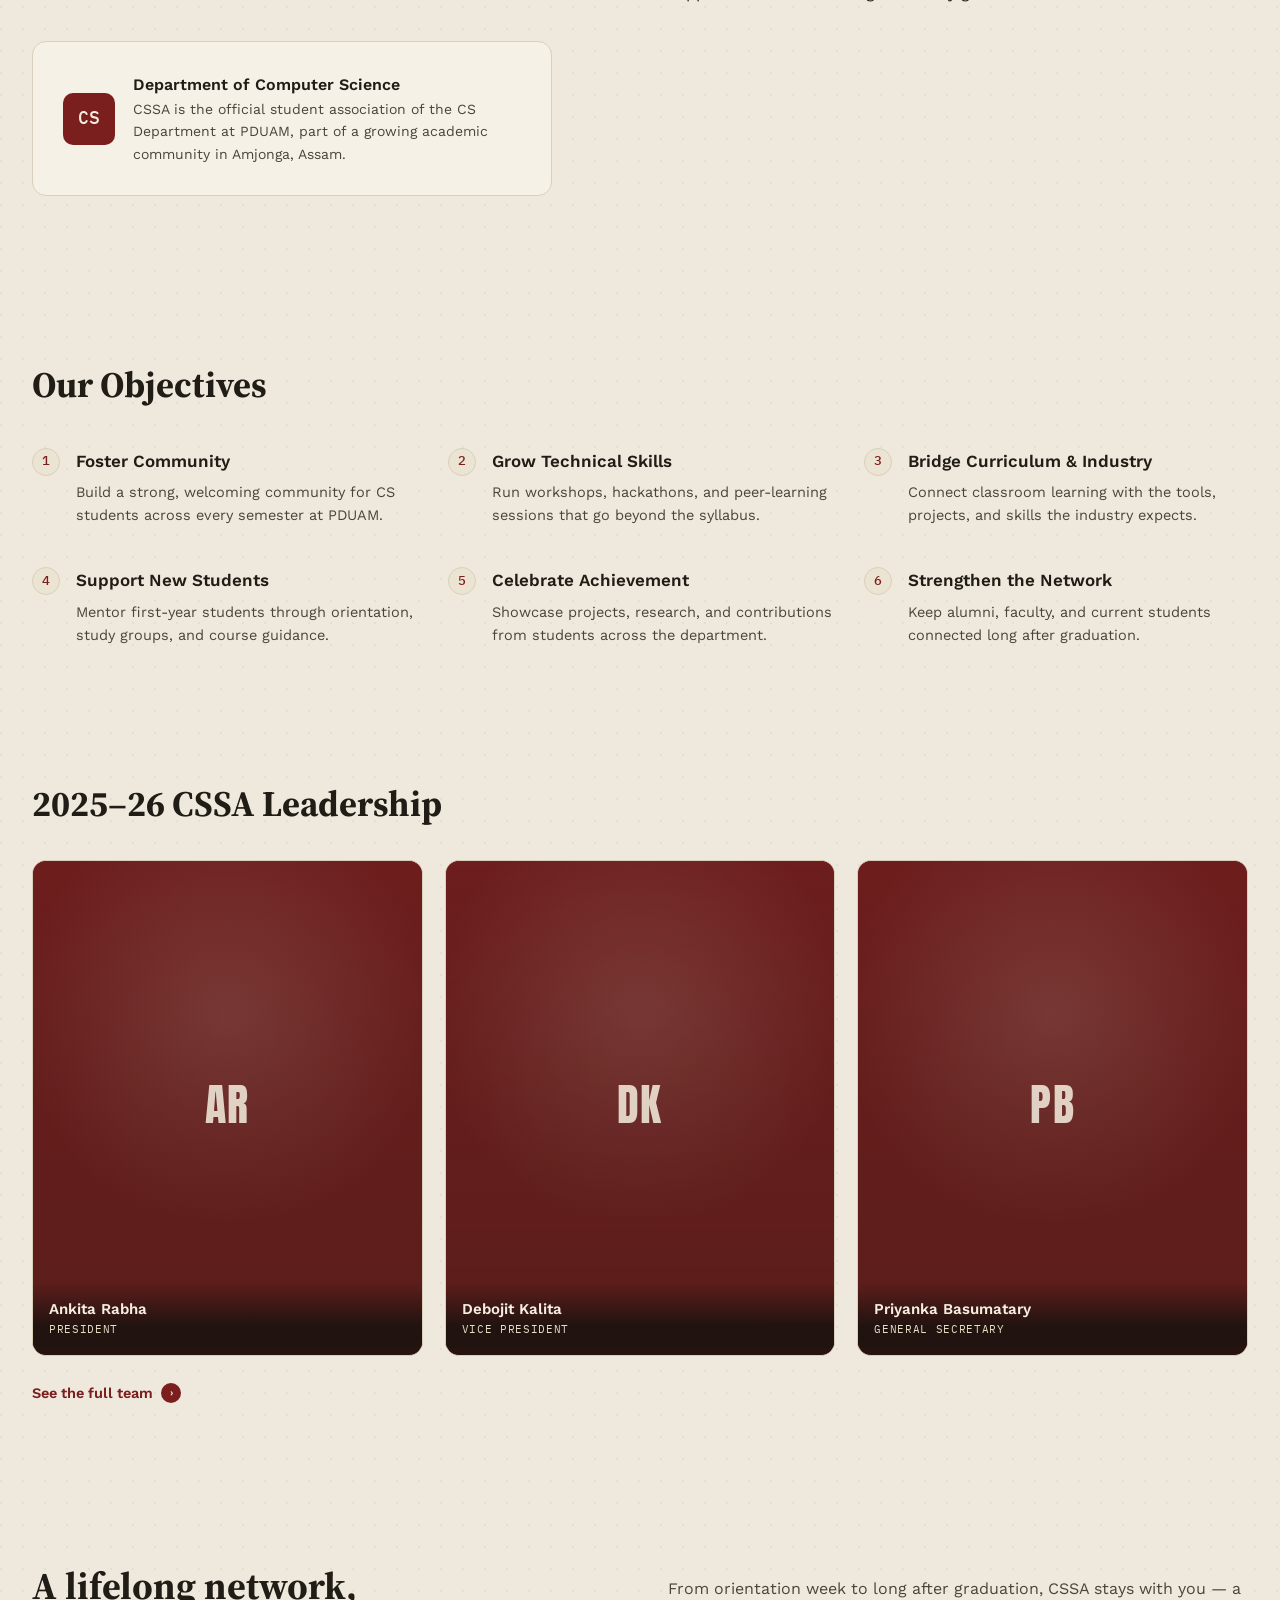
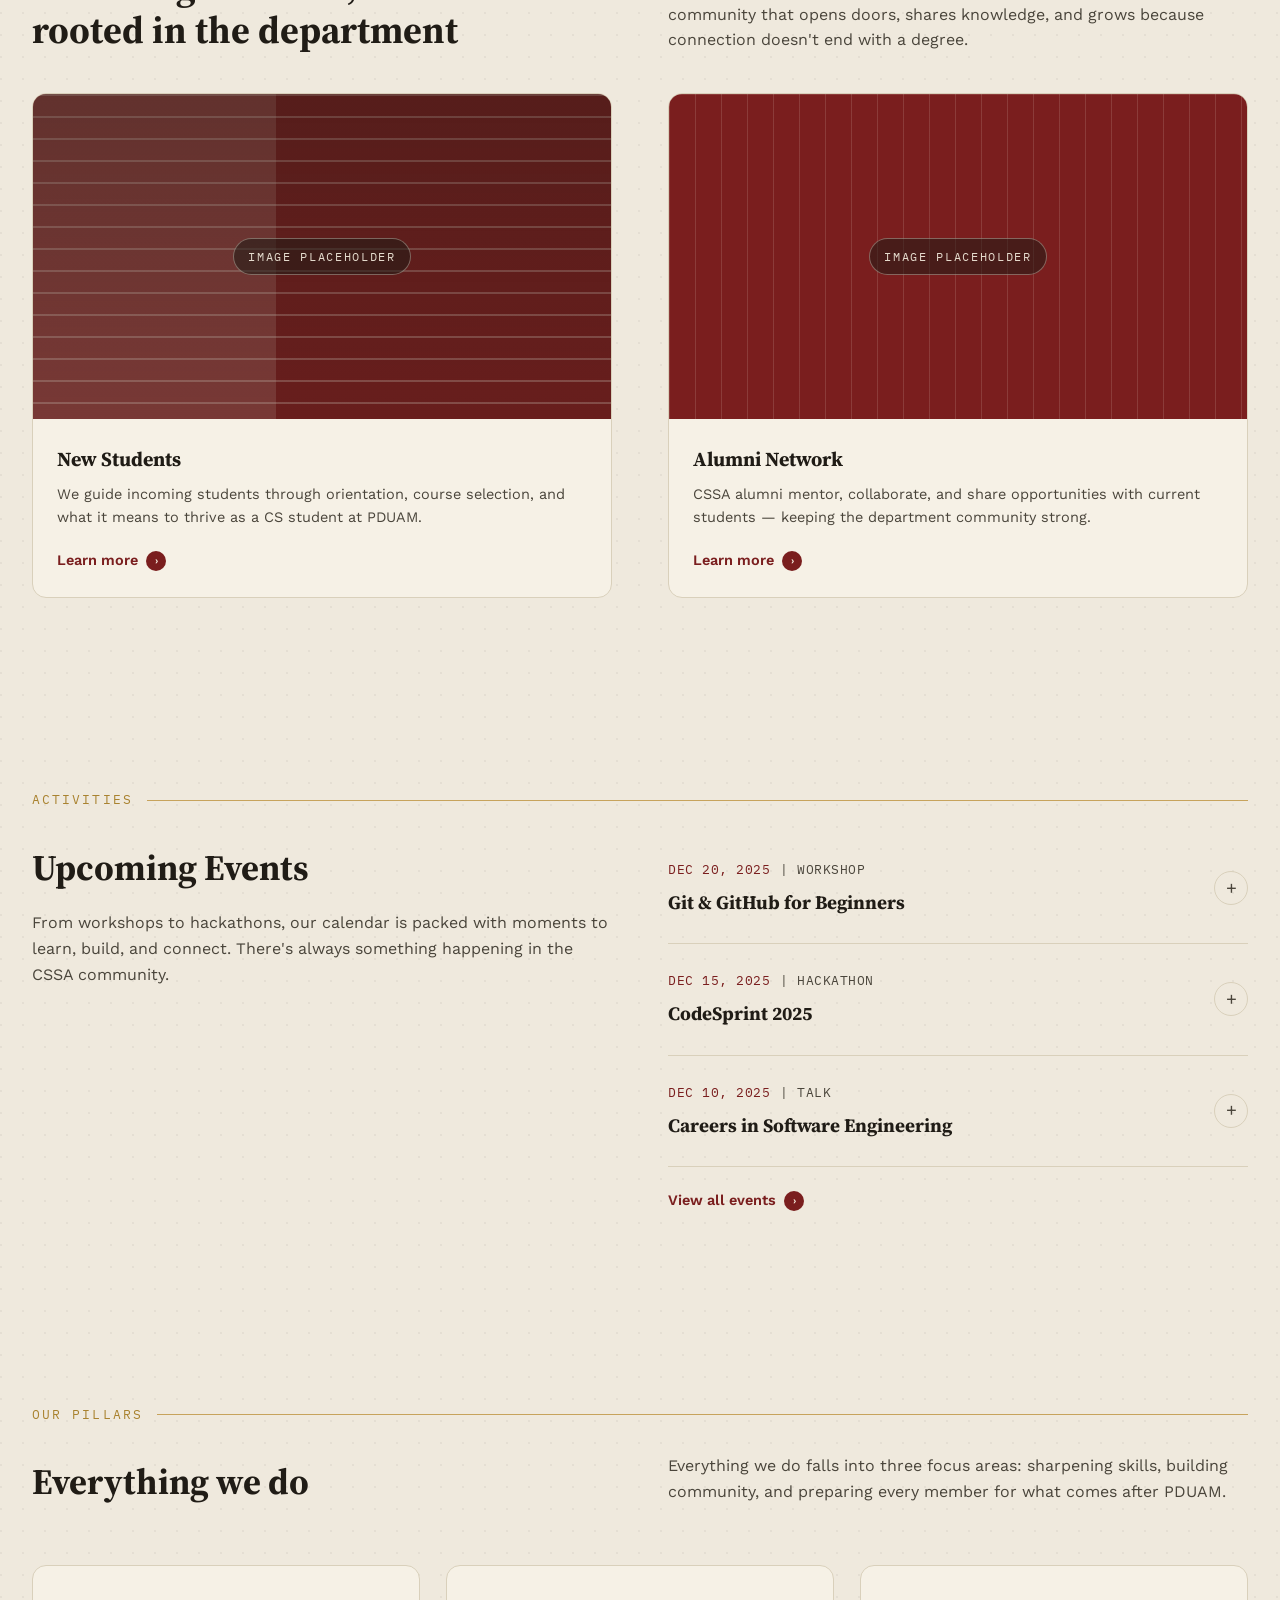
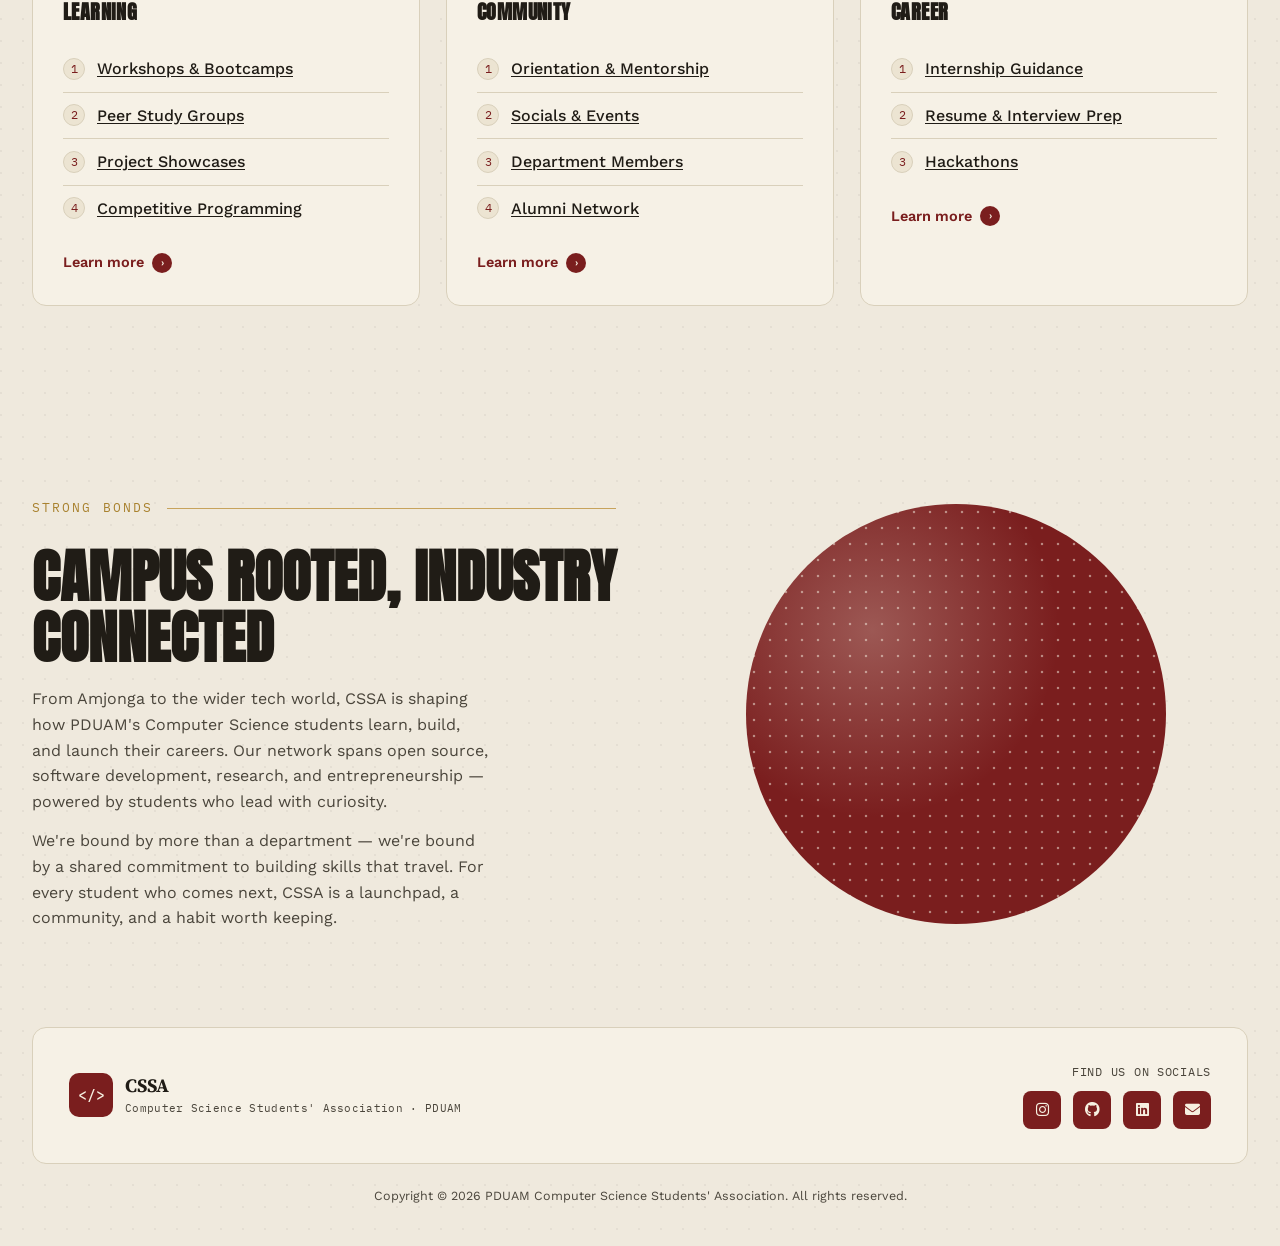
==== commit d7a18b3d: "Expand desktop layout width, add mobile nav toggle script, and link Font Awesome social icons" ====
--- a/index.html
+++ b/index.html
@@ -1,6 +1,35 @@
 <!DOCTYPE html>
 <html lang="en">
 <head>
+  <link rel="stylesheet" href="https://cdnjs.cloudflare.com/ajax/libs/font-awesome/6.4.0/css/all.min.css">
+  <link rel="icon" type="image/jpeg" href="assets/logo/pduam-logo.jpg" />
+  <link rel="canonical" href="https://csc.pduamamjonga.in/cssa/">
+  <meta name="robots" content="index, follow">
+  <meta property="og:title" content="CSSA — Computer Science Students' Association, PDUAM">
+  <meta property="og:description" content="The Computer Science Students' Association at PDUAM — community, curriculum, and career for CS students in Amjonga, Assam.">
+  <meta property="og:url" content="https://csc.pduamamjonga.in/cssa/">
+  <script type="application/ld+json">
+  {
+  "@context": "https://schema.org",
+  "@type": "EducationalOrganization",
+  "name": "Computer Science Students' Association (CSSA)",
+  "alternateName": "CSSA PDUAM Amjonga",
+  "url": "https://csc.pduamamjonga.in/cssa/",
+  "parentOrganization": {
+    "@type": "CollegeOrUniversity",
+    "name": "Pandit Deendayal Upadhyaya Adarsha Mahavidyalaya, Amjonga",
+    "url": "https://csc.pduamamjonga.in/"
+  },
+  "description": "The Computer Science Students' Association (CSSA) at PDUAM Amjonga connects students and developers to shape software innovation.",
+  "knowsAbout": [
+    "Computer Science",
+    "Software Development",
+    "Web Engineering",
+    "Algorithms",
+    "Database Systems"
+  ]
+}
+  </script>
   <script>
   if (window.location.hostname === 'cscpduama.github.io') {
     window.location.replace('https://csc.pduamamjonga.in' + window.location.pathname.replace(/^\/CSSA/i, '/cssa'));
@@ -13,7 +42,7 @@
 </script>
 <meta charset="UTF-8">
 <meta name="viewport" content="width=device-width, initial-scale=1.0">
-<title>CSSA — Computer Science Students' Association, PDUAM</title>
+<title>CSSA | PDUAM-AMJONGA</title>
 <meta name="description" content="The Computer Science Students' Association at PDUAM — community, curriculum, and career for CS students in Amjonga, Assam.">
 <link rel="stylesheet" href="styles.css">
 </head>
@@ -265,9 +294,10 @@
       <div>
         <div style="font-family:var(--f-mono);font-size:12px;letter-spacing:.06em;text-transform:uppercase;color:var(--ink-soft);margin-bottom:10px;text-align:right;">Find us on socials</div>
         <div class="social">
-          <a href="#" aria-label="Instagram">IG</a>
-          <a href="#" aria-label="GitHub">GH</a>
-          <a href="#" aria-label="LinkedIn">LI</a>
+          <a href="https://instagram.com" target="_blank" aria-label="Instagram"><i class="fa-brands fa-instagram"></i></a>
+          <a href="https://github.com" target="_blank" aria-label="GitHub"><i class="fa-brands fa-github"></i></a>
+          <a href="https://linkedin.com" target="_blank" aria-label="LinkedIn"><i class="fa-brands fa-linkedin"></i></a>
+          <a href="mailto:cssa.pduama@gmail.com" aria-label="Email"><i class="fa-solid fa-envelope"></i></a>
         </div>
       </div>
     </div>
--- a/styles.css
+++ b/styles.css
@@ -17,7 +17,7 @@
   --gold-line:     #c7a35c;
   --line:          #d9d0bb;
   --radius:        14px;
-  --max:           1120px;
+  --max:           1400px;
   --f-display: 'Anton', sans-serif;
   --f-serif:   'Source Serif 4', serif;
   --f-body:    'Work Sans', sans-serif;
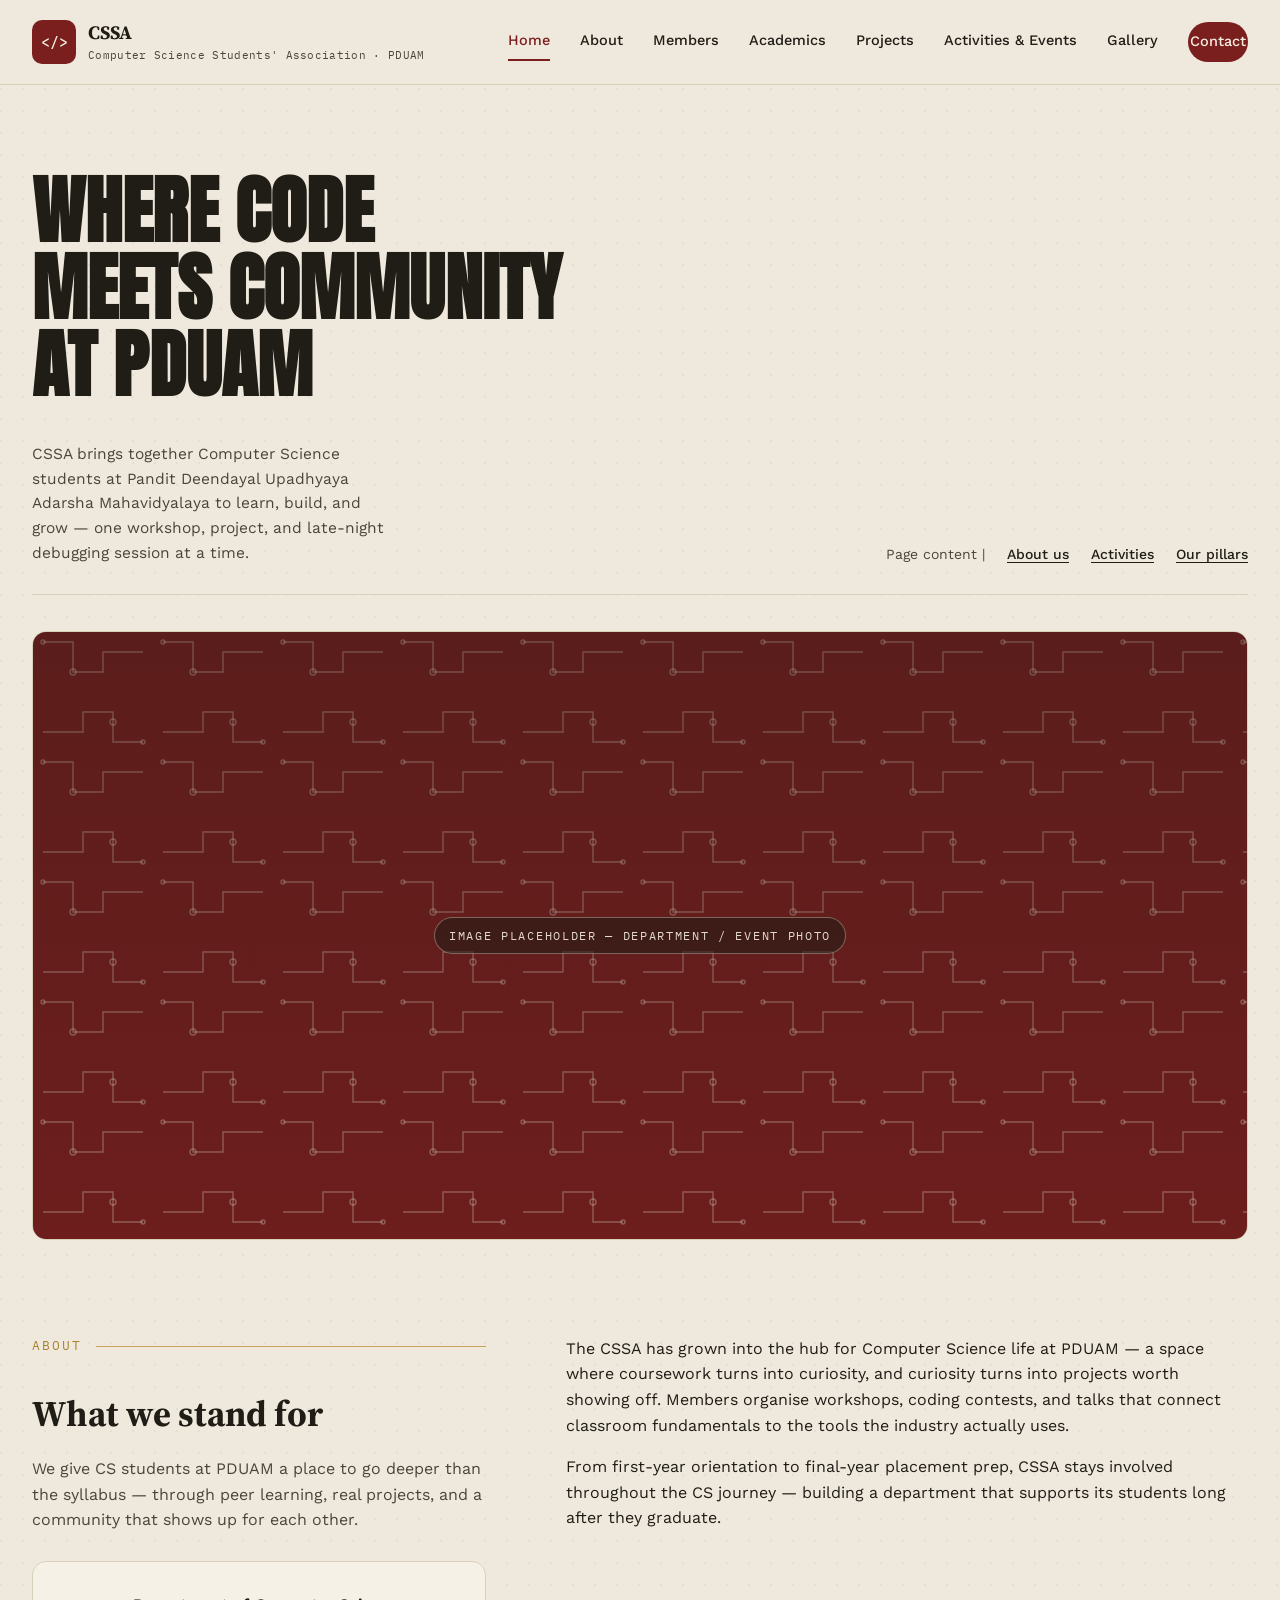
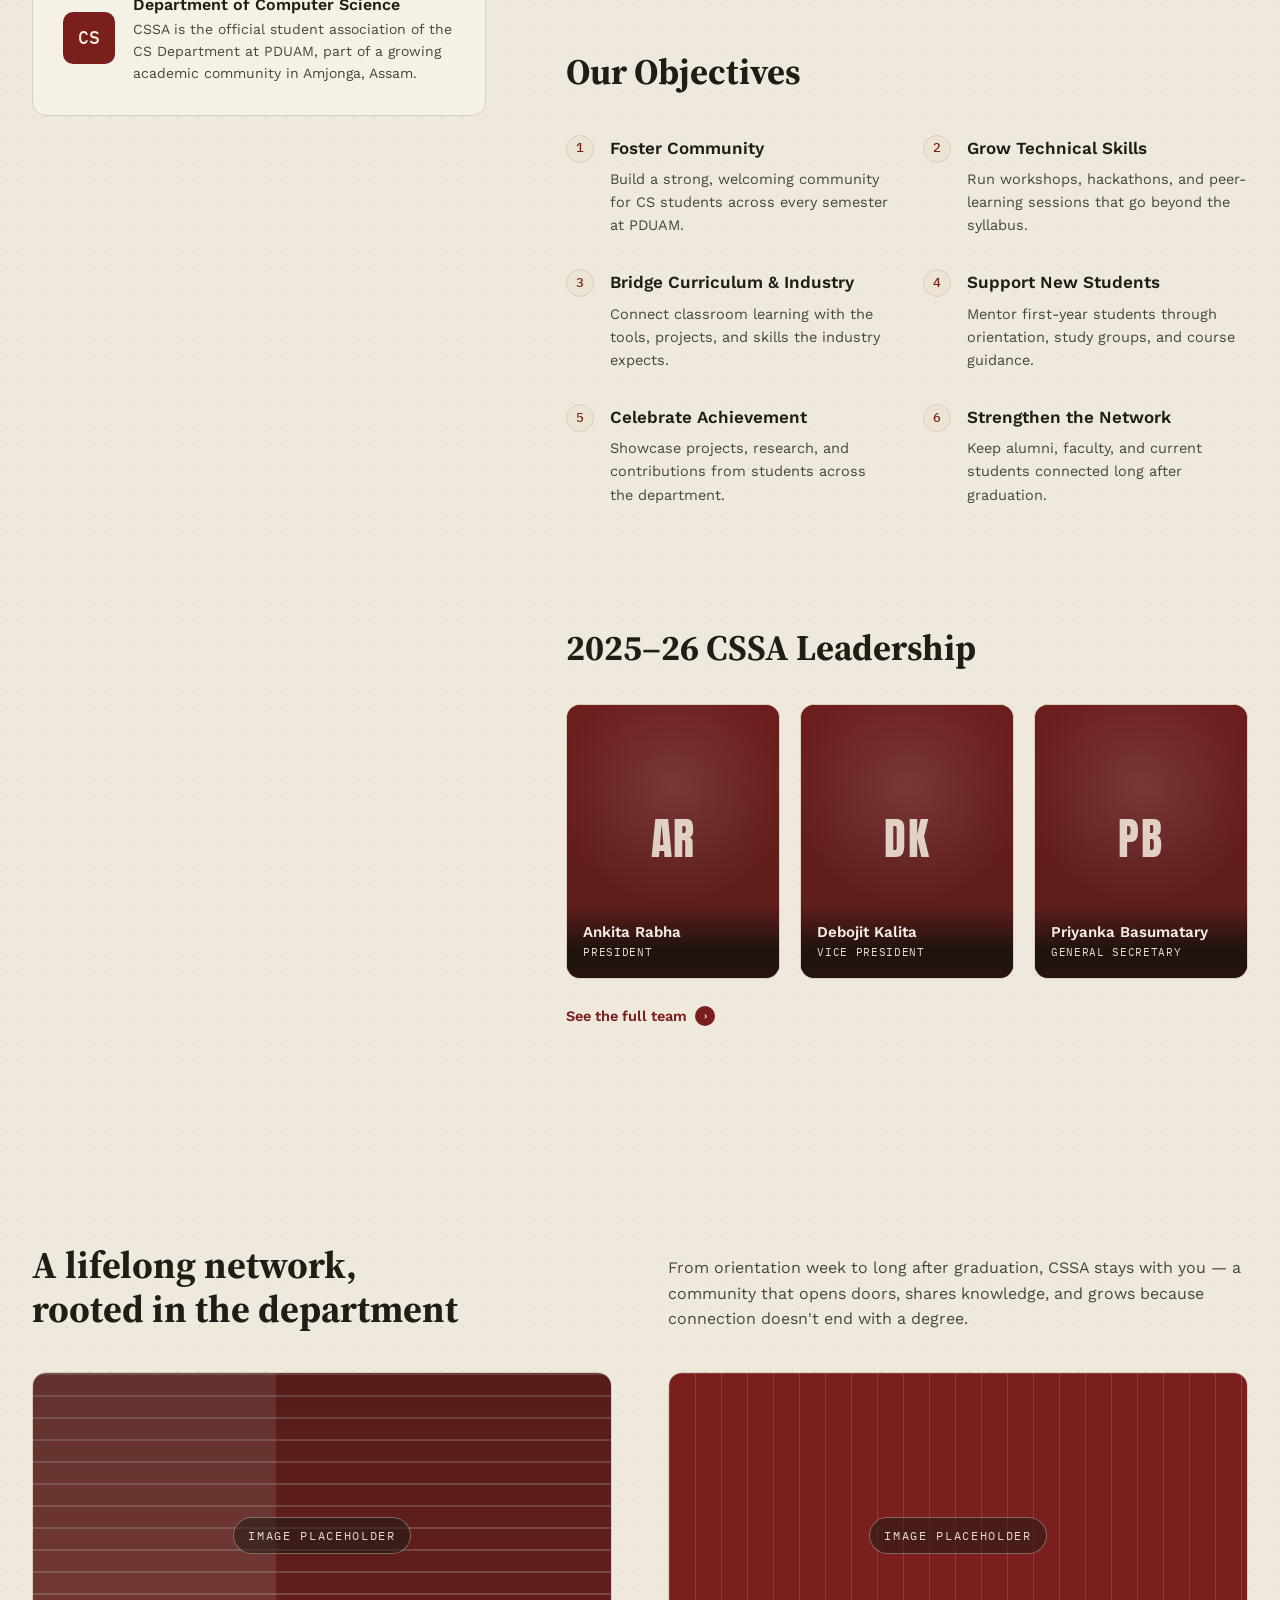
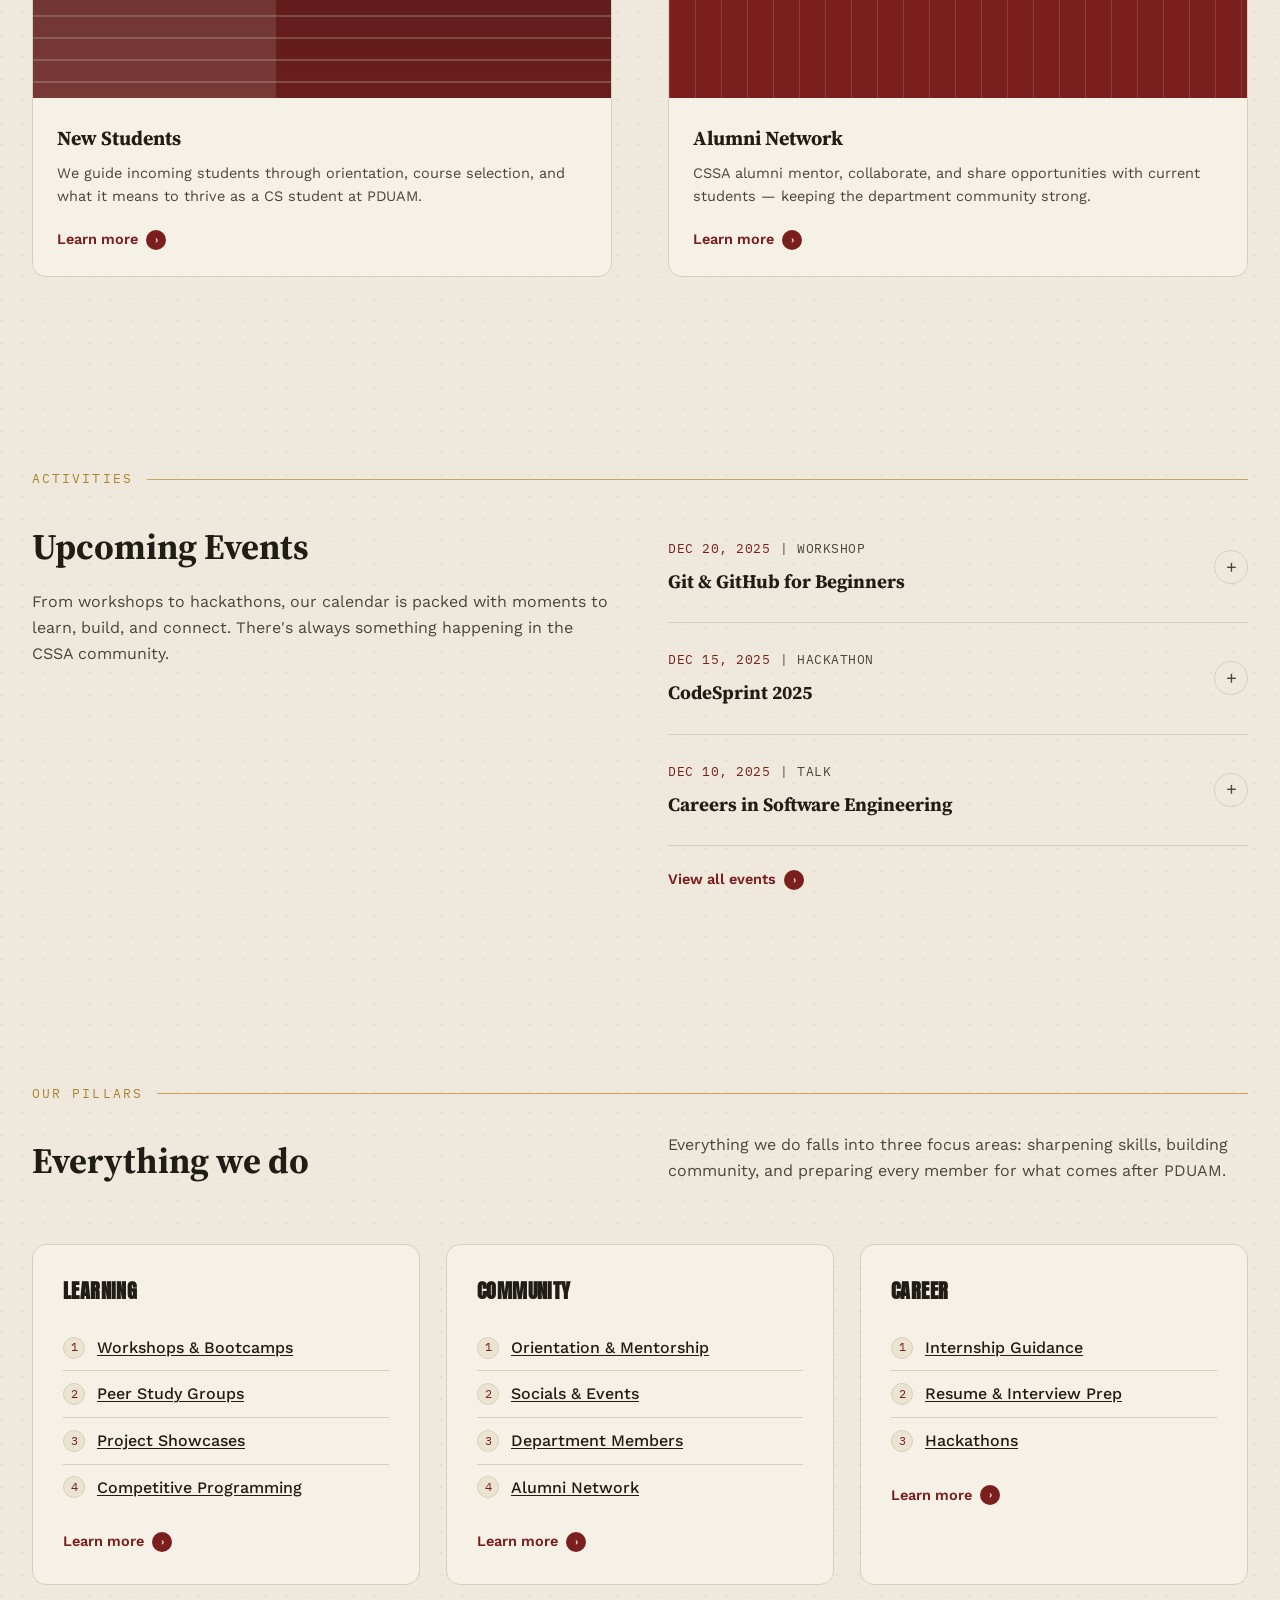
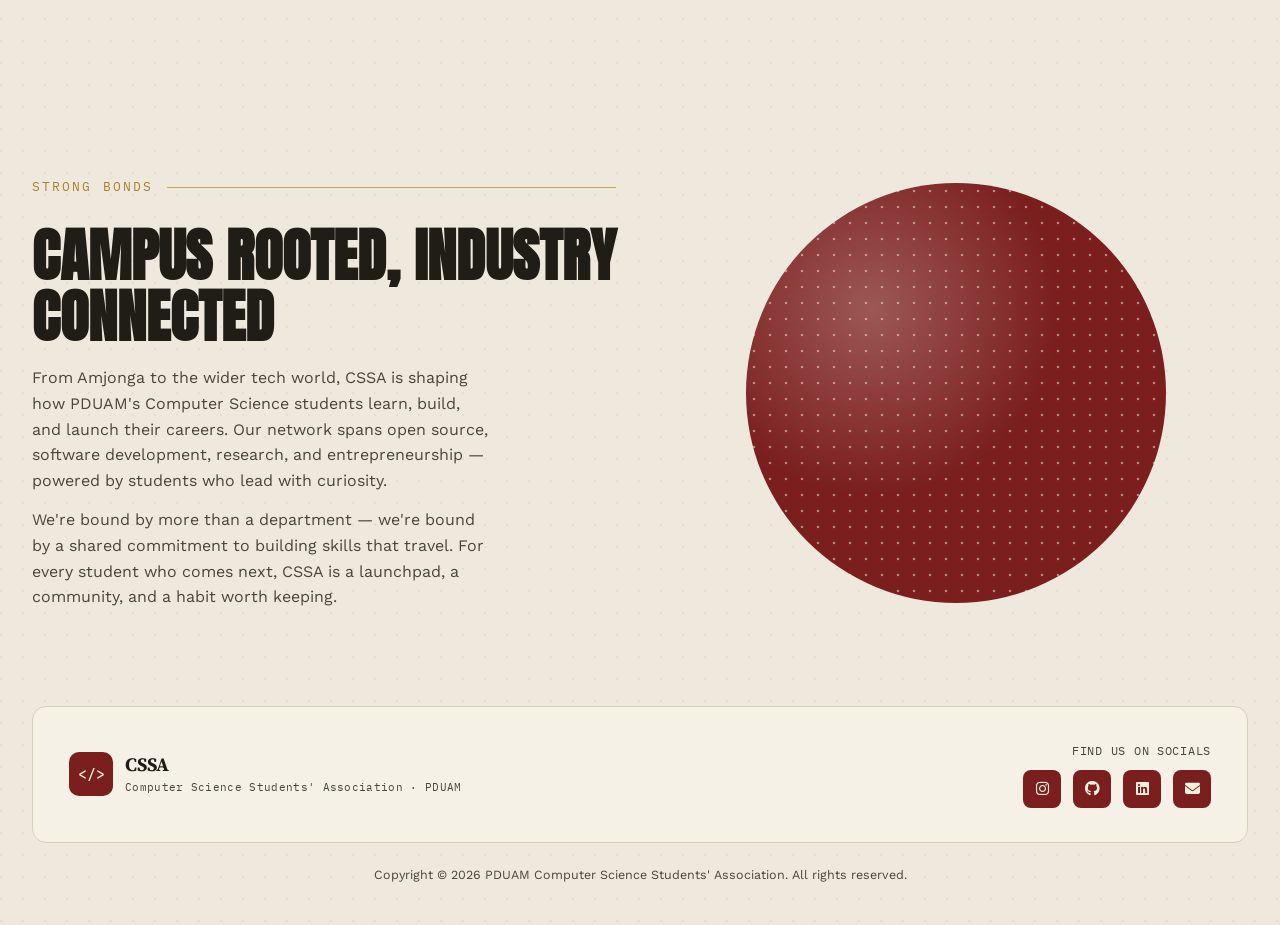
==== commit 5c9b01f1: "Restructure About section on Home page to sticky left column layout" ====
--- a/index.html
+++ b/index.html
@@ -96,62 +96,62 @@
 
   <!-- ABOUT -->
   <section id="about">
-    <div class="wrap">
-      <div class="eyebrow">About</div>
-      <div class="two-col">
-        <div>
-          <h3 class="section-title" style="margin-bottom:14px;">What we stand for</h3>
-          <p style="color:var(--ink-soft);">We give CS students at PDUAM a place to go deeper than the syllabus — through peer learning, real projects, and a community that shows up for each other.</p>
-        </div>
-        <div>
+    <div class="wrap two-col-layout">
+      <!-- Left Column (Sticky) -->
+      <div class="about-left-sticky">
+        <div class="eyebrow">About</div>
+        <h3 class="section-title" style="margin-bottom:14px;">What we stand for</h3>
+        <p style="color:var(--ink-soft); margin-bottom:28px;">We give CS students at PDUAM a place to go deeper than the syllabus — through peer learning, real projects, and a community that shows up for each other.</p>
+        <div class="card" style="display:flex; gap:18px; align-items:center;">
+          <div class="brand-mark" style="width:52px;height:52px;font-size:18px;">CS</div>
+          <div>
+            <div style="font-weight:600;">Department of Computer Science</div>
+            <div style="font-size:14px;color:var(--ink-soft);">CSSA is the official student association of the CS Department at PDUAM, part of a growing academic community in Amjonga, Assam.</div>
+          </div>
+        </div>
+      </div>
+      
+      <!-- Right Column (Scrolling) -->
+      <div class="about-right-scroll">
+        <!-- Main Description -->
+        <div class="scroll-content-block">
           <p>The CSSA has grown into the hub for Computer Science life at PDUAM — a space where coursework turns into curiosity, and curiosity turns into projects worth showing off. Members organise workshops, coding contests, and talks that connect classroom fundamentals to the tools the industry actually uses.</p>
           <p style="margin-top:16px;">From first-year orientation to final-year placement prep, CSSA stays involved throughout the CS journey — building a department that supports its students long after they graduate.</p>
         </div>
-      </div>
-      <div class="card" style="margin-top:36px; display:flex; gap:18px; align-items:center; max-width:520px;">
-        <div class="brand-mark" style="width:52px;height:52px;font-size:18px;">CS</div>
-        <div>
-          <div style="font-weight:600;">Department of Computer Science</div>
-          <div style="font-size:14px;color:var(--ink-soft);">CSSA is the official student association of the CS Department at PDUAM, part of a growing academic community in Amjonga, Assam.</div>
-        </div>
-      </div>
-    </div>
-  </section>
-
-  <!-- OBJECTIVES -->
-  <section class="tight">
-    <div class="wrap">
-      <h3 class="section-title" style="margin-bottom:34px;">Our Objectives</h3>
-      <div class="obj-grid">
-        <div class="obj"><span class="obj-num">1</span><div><h4>Foster Community</h4><p>Build a strong, welcoming community for CS students across every semester at PDUAM.</p></div></div>
-        <div class="obj"><span class="obj-num">2</span><div><h4>Grow Technical Skills</h4><p>Run workshops, hackathons, and peer-learning sessions that go beyond the syllabus.</p></div></div>
-        <div class="obj"><span class="obj-num">3</span><div><h4>Bridge Curriculum &amp; Industry</h4><p>Connect classroom learning with the tools, projects, and skills the industry expects.</p></div></div>
-        <div class="obj"><span class="obj-num">4</span><div><h4>Support New Students</h4><p>Mentor first-year students through orientation, study groups, and course guidance.</p></div></div>
-        <div class="obj"><span class="obj-num">5</span><div><h4>Celebrate Achievement</h4><p>Showcase projects, research, and contributions from students across the department.</p></div></div>
-        <div class="obj"><span class="obj-num">6</span><div><h4>Strengthen the Network</h4><p>Keep alumni, faculty, and current students connected long after graduation.</p></div></div>
-      </div>
-    </div>
-  </section>
-
-  <!-- LEADERSHIP -->
-  <section class="tight">
-    <div class="wrap">
-      <h3 class="section-title" style="margin-bottom:28px;">2025–26 CSSA Leadership</h3>
-      <div class="team-grid">
-        <div class="member">
-          <div class="avatar-ph"><span class="mono">AR</span></div>
-          <div class="member-info"><div class="name">Ankita Rabha</div><div class="role">President</div></div>
-        </div>
-        <div class="member">
-          <div class="avatar-ph"><span class="mono">DK</span></div>
-          <div class="member-info"><div class="name">Debojit Kalita</div><div class="role">Vice President</div></div>
-        </div>
-        <div class="member">
-          <div class="avatar-ph"><span class="mono">PB</span></div>
-          <div class="member-info"><div class="name">Priyanka Basumatary</div><div class="role">General Secretary</div></div>
-        </div>
-      </div>
-      <a href="members.html" class="card-link" style="margin-top:26px;">See the full team <span class="dot">›</span></a>
+        
+        <!-- Objectives -->
+        <div class="scroll-content-block">
+          <h3 class="section-title" style="margin-bottom:34px;">Our Objectives</h3>
+          <div class="obj-grid">
+            <div class="obj"><span class="obj-num">1</span><div><h4>Foster Community</h4><p>Build a strong, welcoming community for CS students across every semester at PDUAM.</p></div></div>
+            <div class="obj"><span class="obj-num">2</span><div><h4>Grow Technical Skills</h4><p>Run workshops, hackathons, and peer-learning sessions that go beyond the syllabus.</p></div></div>
+            <div class="obj"><span class="obj-num">3</span><div><h4>Bridge Curriculum &amp; Industry</h4><p>Connect classroom learning with the tools, projects, and skills the industry expects.</p></div></div>
+            <div class="obj"><span class="obj-num">4</span><div><h4>Support New Students</h4><p>Mentor first-year students through orientation, study groups, and course guidance.</p></div></div>
+            <div class="obj"><span class="obj-num">5</span><div><h4>Celebrate Achievement</h4><p>Showcase projects, research, and contributions from students across the department.</p></div></div>
+            <div class="obj"><span class="obj-num">6</span><div><h4>Strengthen the Network</h4><p>Keep alumni, faculty, and current students connected long after graduation.</p></div></div>
+          </div>
+        </div>
+        
+        <!-- Leadership -->
+        <div class="scroll-content-block">
+          <h3 class="section-title" style="margin-bottom:28px;">2025–26 CSSA Leadership</h3>
+          <div class="team-grid">
+            <div class="member">
+              <div class="avatar-ph"><span class="mono">AR</span></div>
+              <div class="member-info"><div class="name">Ankita Rabha</div><div class="role">President</div></div>
+            </div>
+            <div class="member">
+              <div class="avatar-ph"><span class="mono">DK</span></div>
+              <div class="member-info"><div class="name">Debojit Kalita</div><div class="role">Vice President</div></div>
+            </div>
+            <div class="member">
+              <div class="avatar-ph"><span class="mono">PB</span></div>
+              <div class="member-info"><div class="name">Priyanka Basumatary</div><div class="role">General Secretary</div></div>
+            </div>
+          </div>
+          <a href="members.html" class="card-link" style="margin-top:26px;">See the full team <span class="dot">›</span></a>
+        </div>
+      </div>
     </div>
   </section>
 
--- a/styles.css
+++ b/styles.css
@@ -405,5 +405,66 @@
 .color-2{ --card-color:#8a7a3a; }
 .color-3{ --card-color:#9c5da0; }
 .color-4{ --card-color:#4f8a5f; }
-.color-5{ --card-color:#3f6f8a; }
 .color-6{ --card-color:#7a1e1e; }
+
+/* ---------- Sticky Column About Layout ---------- */
+.two-col-layout {
+  display: grid;
+  grid-template-columns: 1fr 1.5fr;
+  gap: 80px;
+  align-items: start;
+}
+
+.about-left-sticky {
+  position: sticky;
+  top: 120px;
+  align-self: start;
+}
+
+.about-right-scroll {
+  display: flex;
+  flex-direction: column;
+  gap: 88px;
+}
+
+.scroll-content-block {
+  padding-bottom: 24px;
+}
+
+.about-right-scroll .obj-grid {
+  display: grid;
+  grid-template-columns: 1fr 1fr;
+  gap: 32px;
+}
+
+.about-right-scroll .team-grid {
+  display: grid;
+  grid-template-columns: 1fr 1fr 1fr;
+  gap: 20px;
+}
+
+@media (max-width: 1024px) {
+  .two-col-layout {
+    grid-template-columns: 1fr;
+    gap: 48px;
+  }
+  .about-left-sticky {
+    position: static;
+  }
+  .about-right-scroll {
+    gap: 56px;
+  }
+  .about-right-scroll .obj-grid {
+    grid-template-columns: 1fr;
+  }
+  .about-right-scroll .team-grid {
+    grid-template-columns: 1fr 1fr;
+  }
+}
+
+@media (max-width: 560px) {
+  .about-right-scroll .team-grid {
+    grid-template-columns: 1fr;
+  }
+}
+
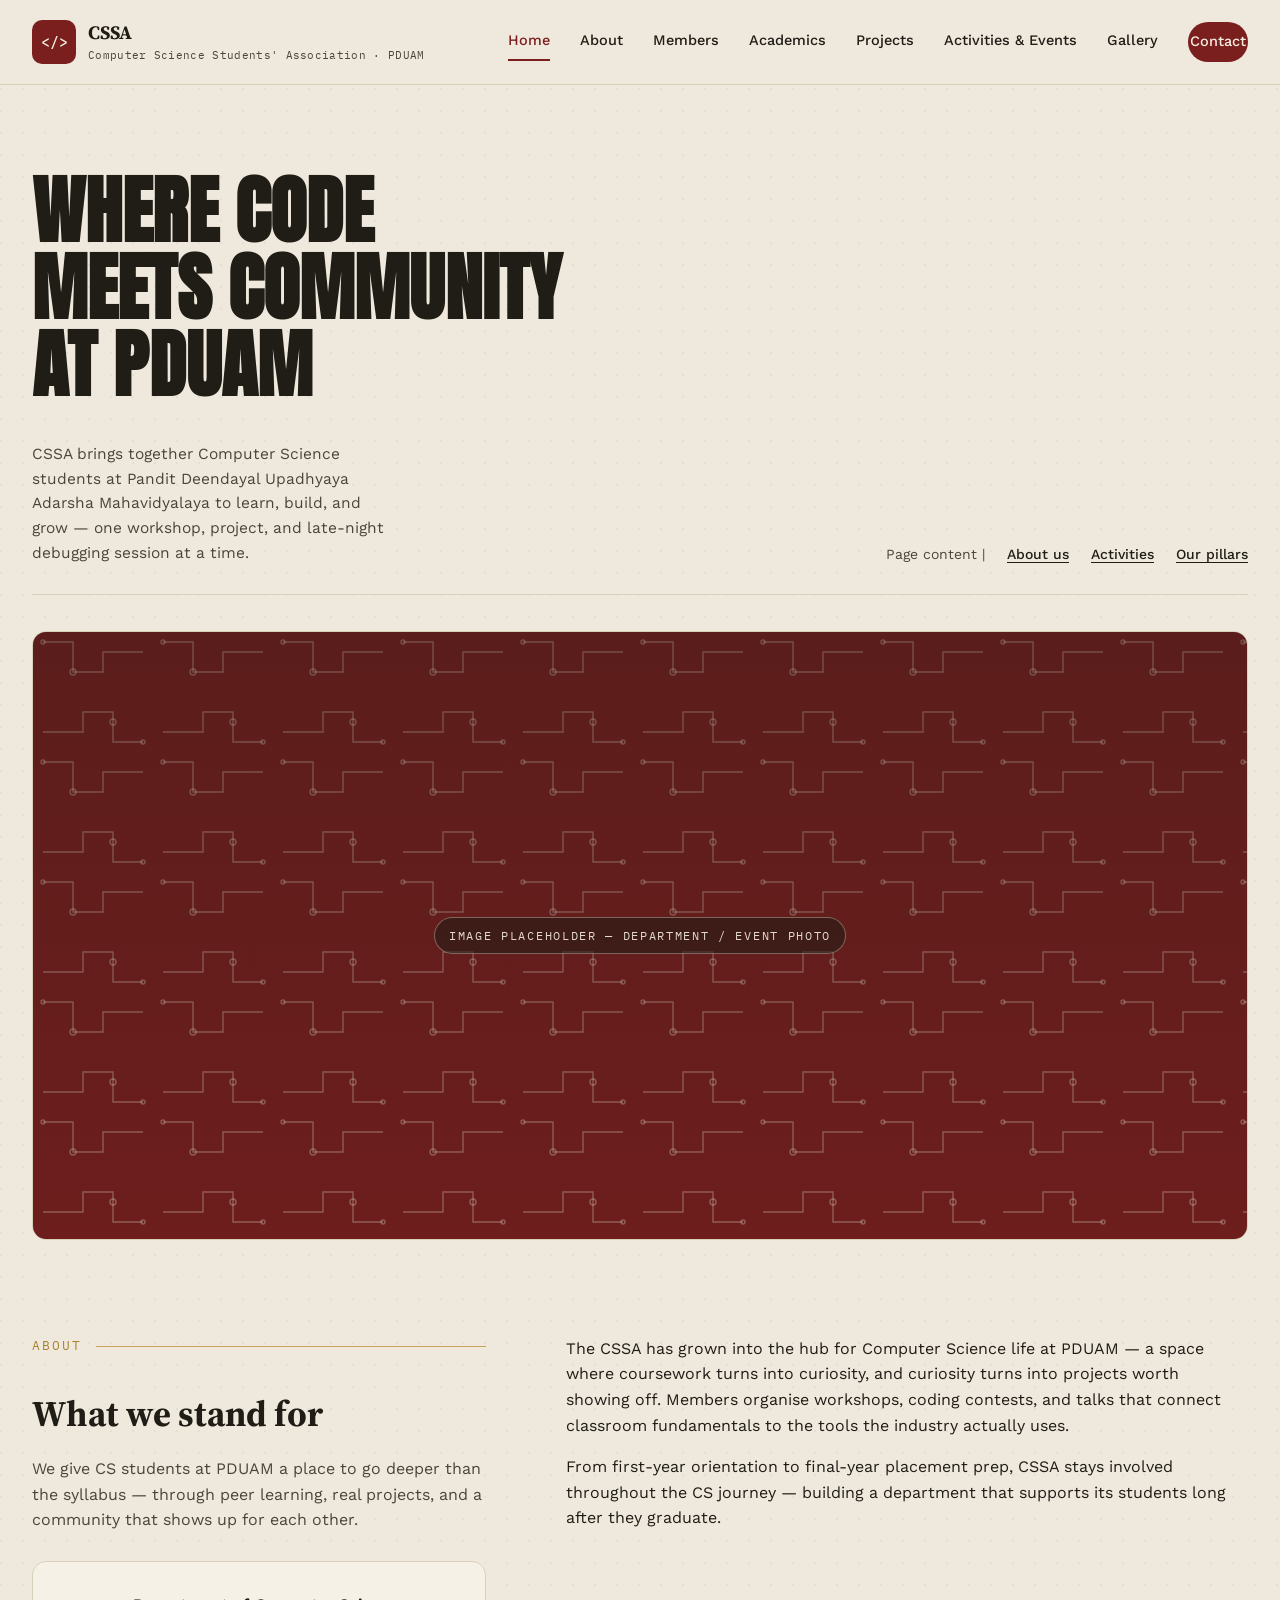
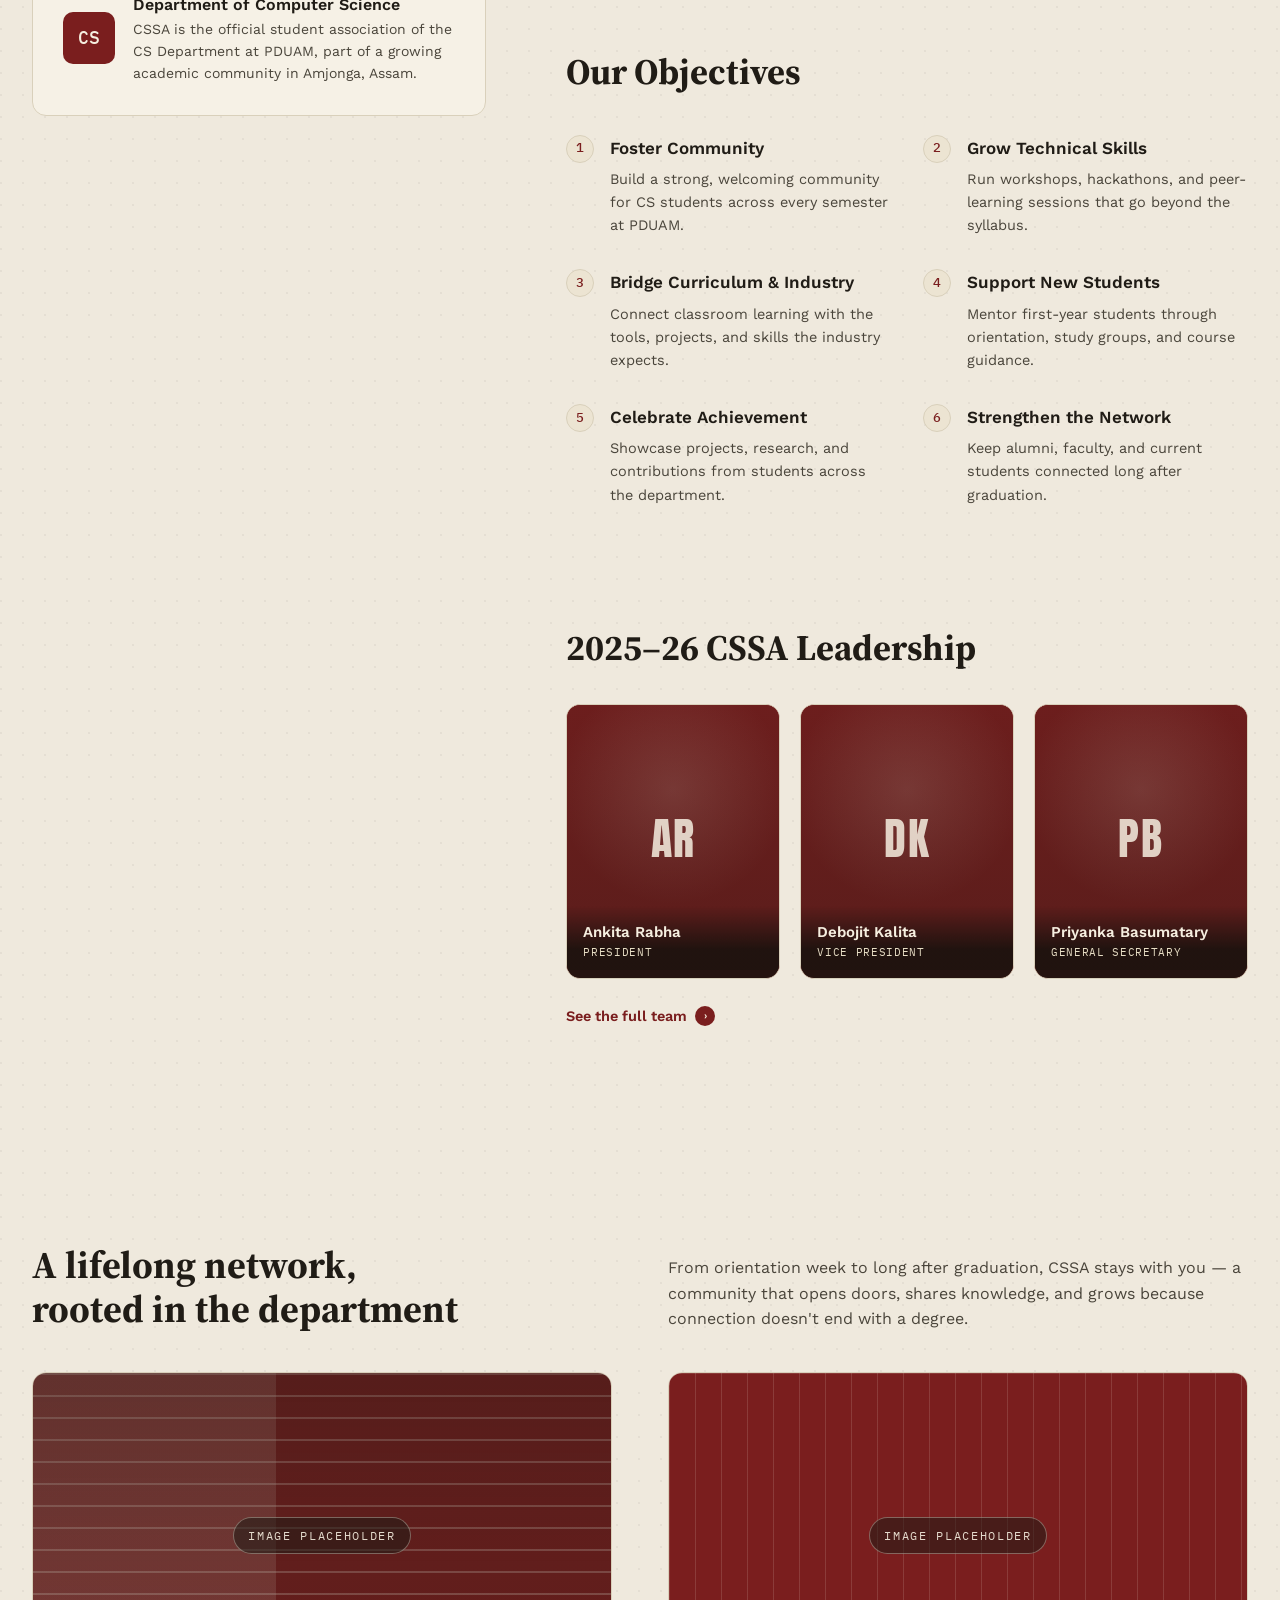
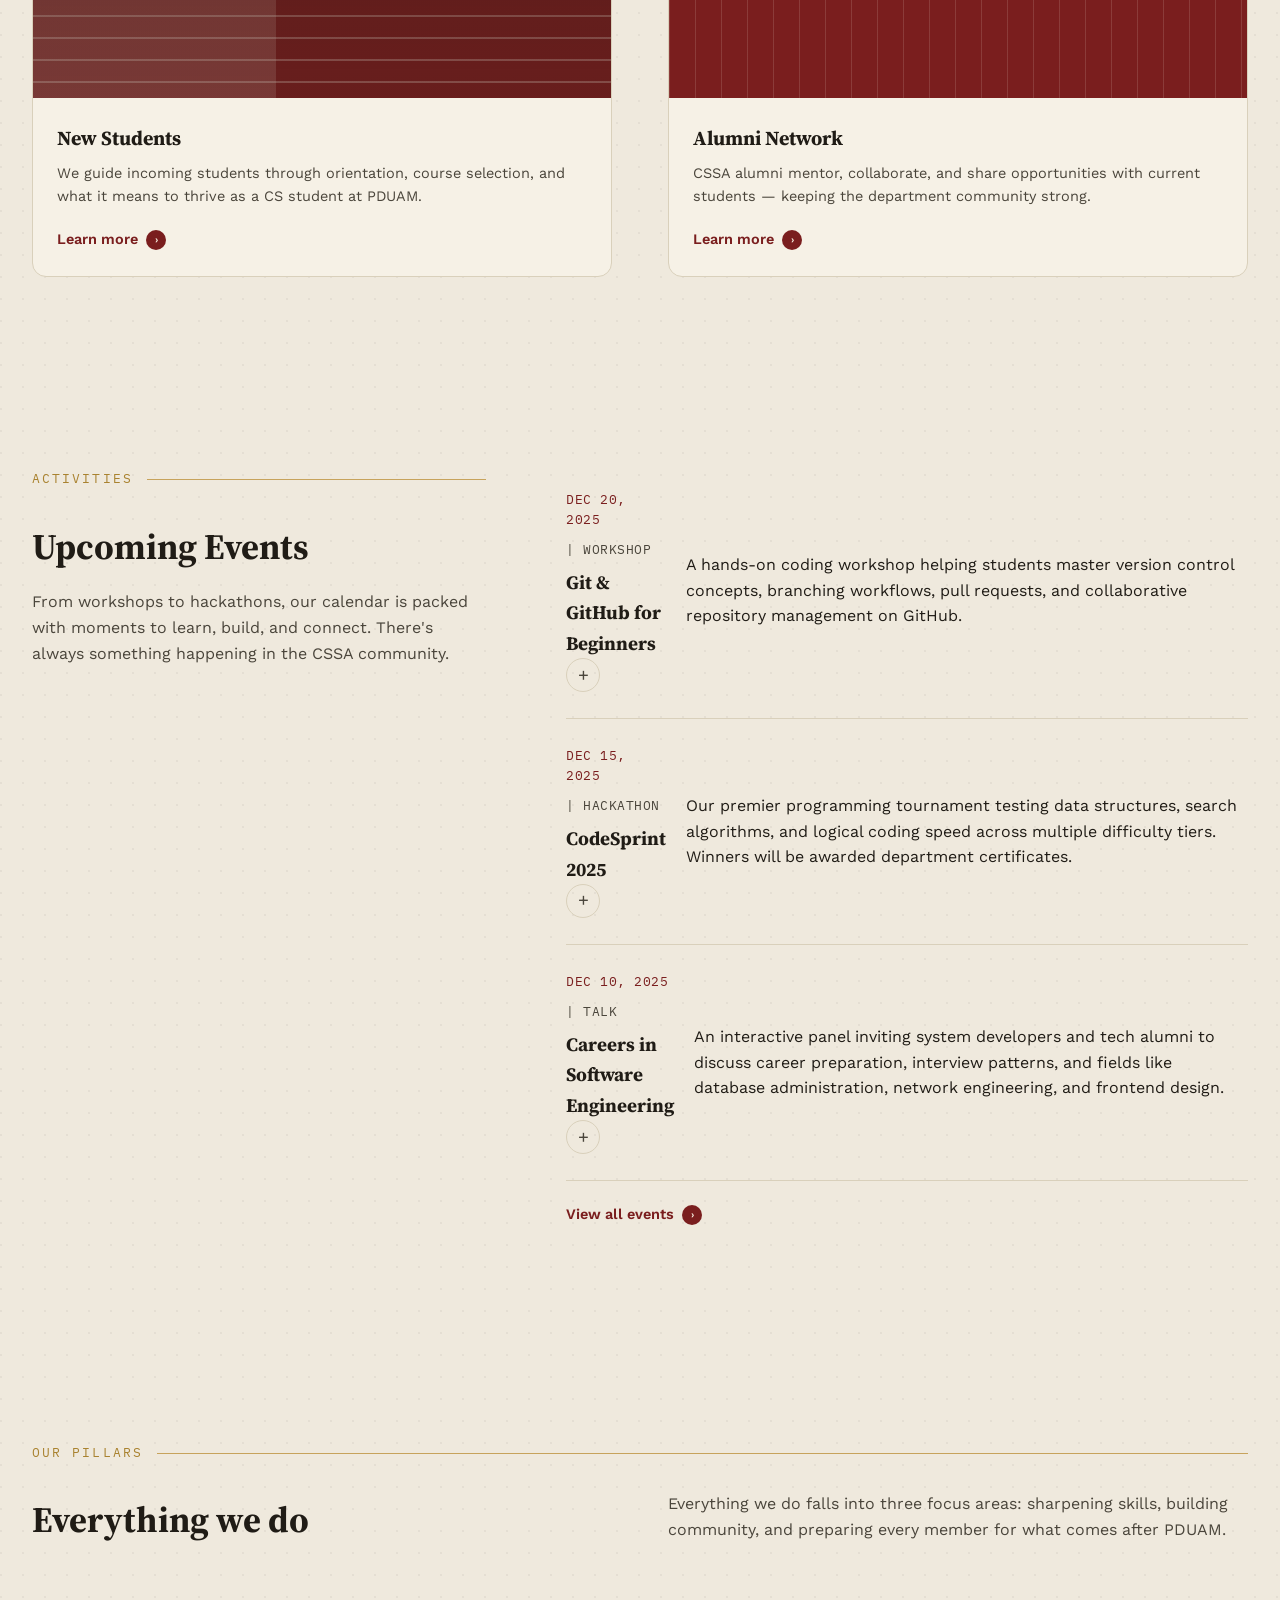
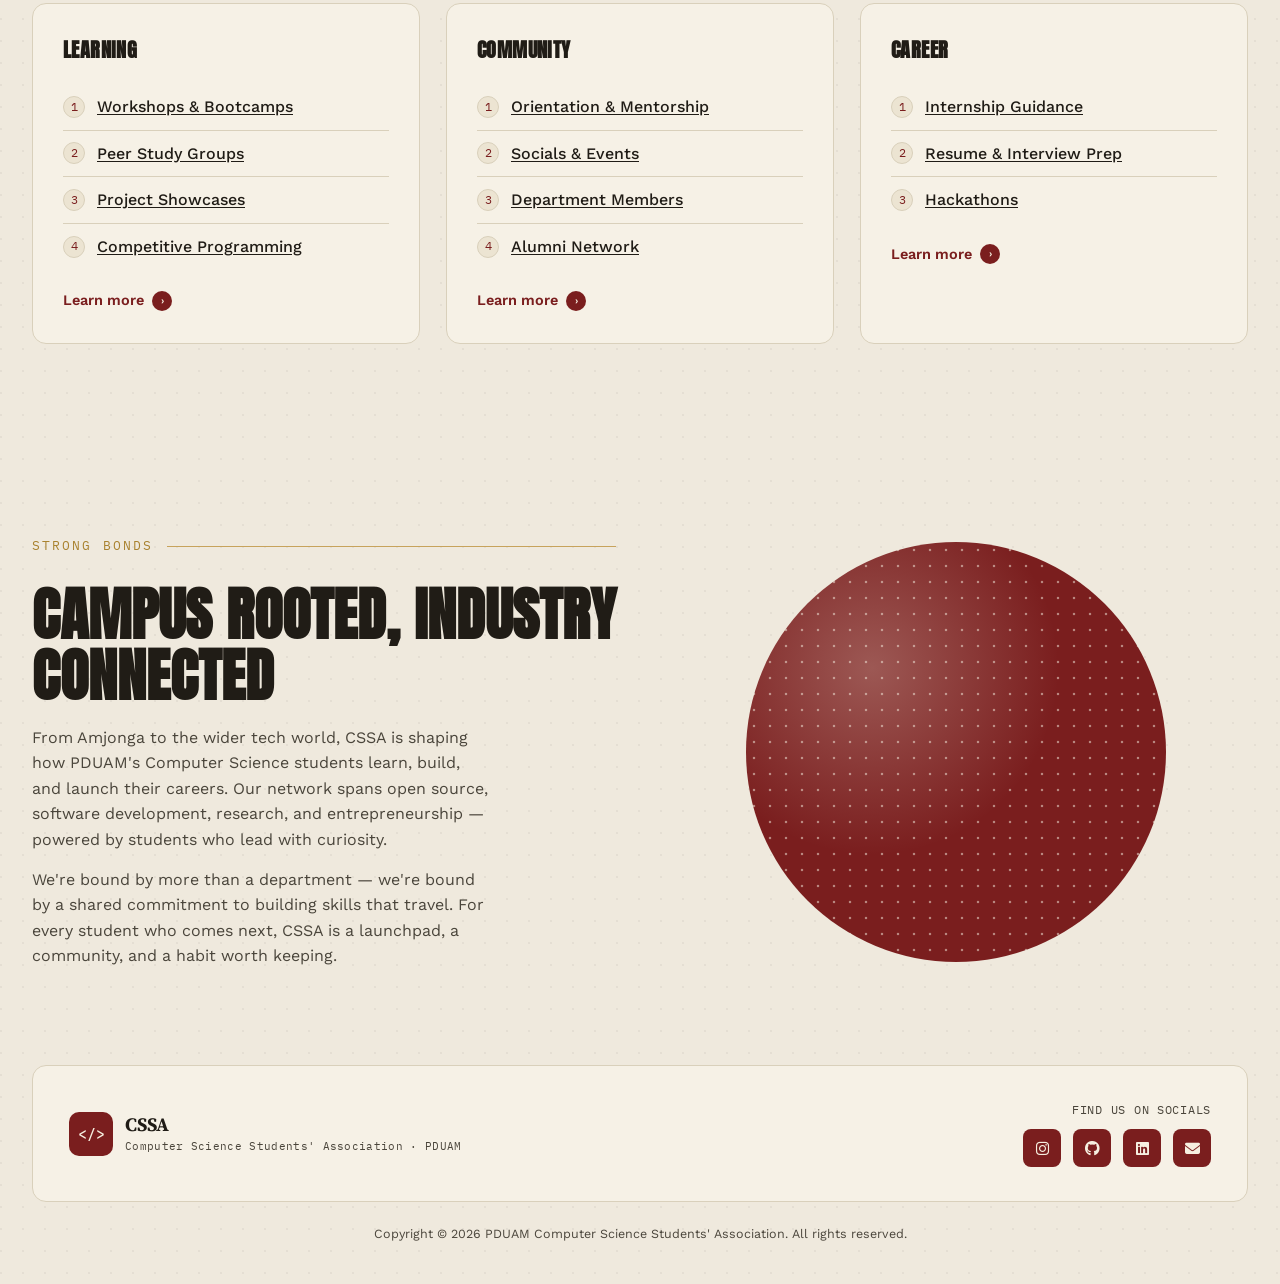
==== commit 834d40cf: "Fix homepage activities preview layout and align + icons inline" ====
--- a/index.html
+++ b/index.html
@@ -185,34 +185,52 @@
 
   <!-- ACTIVITIES PREVIEW -->
   <section id="activities">
-    <div class="wrap">
-      <div class="eyebrow">Activities</div>
-      <div class="two-col">
-        <div>
-          <h3 class="section-title" style="margin-bottom:14px;">Upcoming Events</h3>
-          <p style="color:var(--ink-soft);">From workshops to hackathons, our calendar is packed with moments to learn, build, and connect. There's always something happening in the CSSA community.</p>
-        </div>
-        <div>
+    <div class="wrap two-col-layout">
+      <!-- Left Column (Sticky) -->
+      <div class="about-left-sticky">
+        <div class="eyebrow">Activities</div>
+        <h3 class="section-title" style="margin-bottom:14px;">Upcoming Events</h3>
+        <p style="color:var(--ink-soft);">From workshops to hackathons, our calendar is packed with moments to learn, build, and connect. There's always something happening in the CSSA community.</p>
+      </div>
+      
+      <!-- Right Column (Scrolling) -->
+      <div class="about-right-scroll">
+        <div class="scroll-content-block">
           <div class="event-row" style="border-top:none; padding-top:0;">
-            <div>
-              <div class="event-meta"><span>DEC 20, 2025</span><span class="tag">| Workshop</span></div>
-              <div class="event-title" style="font-size:19px;">Git &amp; GitHub for Beginners</div>
-            </div>
-            <div class="event-plus">+</div>
+            <div class="event-header-row">
+              <div>
+                <div class="event-meta"><span>DEC 20, 2025</span><span class="tag">| Workshop</span></div>
+                <div class="event-title" style="font-size:19px;">Git &amp; GitHub for Beginners</div>
+              </div>
+              <div class="event-plus">+</div>
+            </div>
+            <div class="event-accordion-body">
+              <p>A hands-on coding workshop helping students master version control concepts, branching workflows, pull requests, and collaborative repository management on GitHub.</p>
+            </div>
           </div>
           <div class="event-row">
-            <div>
-              <div class="event-meta"><span>DEC 15, 2025</span><span class="tag">| Hackathon</span></div>
-              <div class="event-title" style="font-size:19px;">CodeSprint 2025</div>
-            </div>
-            <div class="event-plus">+</div>
+            <div class="event-header-row">
+              <div>
+                <div class="event-meta"><span>DEC 15, 2025</span><span class="tag">| Hackathon</span></div>
+                <div class="event-title" style="font-size:19px;">CodeSprint 2025</div>
+              </div>
+              <div class="event-plus">+</div>
+            </div>
+            <div class="event-accordion-body">
+              <p>Our premier programming tournament testing data structures, search algorithms, and logical coding speed across multiple difficulty tiers. Winners will be awarded department certificates.</p>
+            </div>
           </div>
           <div class="event-row">
-            <div>
-              <div class="event-meta"><span>DEC 10, 2025</span><span class="tag">| Talk</span></div>
-              <div class="event-title" style="font-size:19px;">Careers in Software Engineering</div>
-            </div>
-            <div class="event-plus">+</div>
+            <div class="event-header-row">
+              <div>
+                <div class="event-meta"><span>DEC 10, 2025</span><span class="tag">| Talk</span></div>
+                <div class="event-title" style="font-size:19px;">Careers in Software Engineering</div>
+              </div>
+              <div class="event-plus">+</div>
+            </div>
+            <div class="event-accordion-body">
+              <p>An interactive panel inviting system developers and tech alumni to discuss career preparation, interview patterns, and fields like database administration, network engineering, and frontend design.</p>
+            </div>
           </div>
           <a href="activities.html" class="card-link" style="margin-top:22px;">View all events <span class="dot">›</span></a>
         </div>
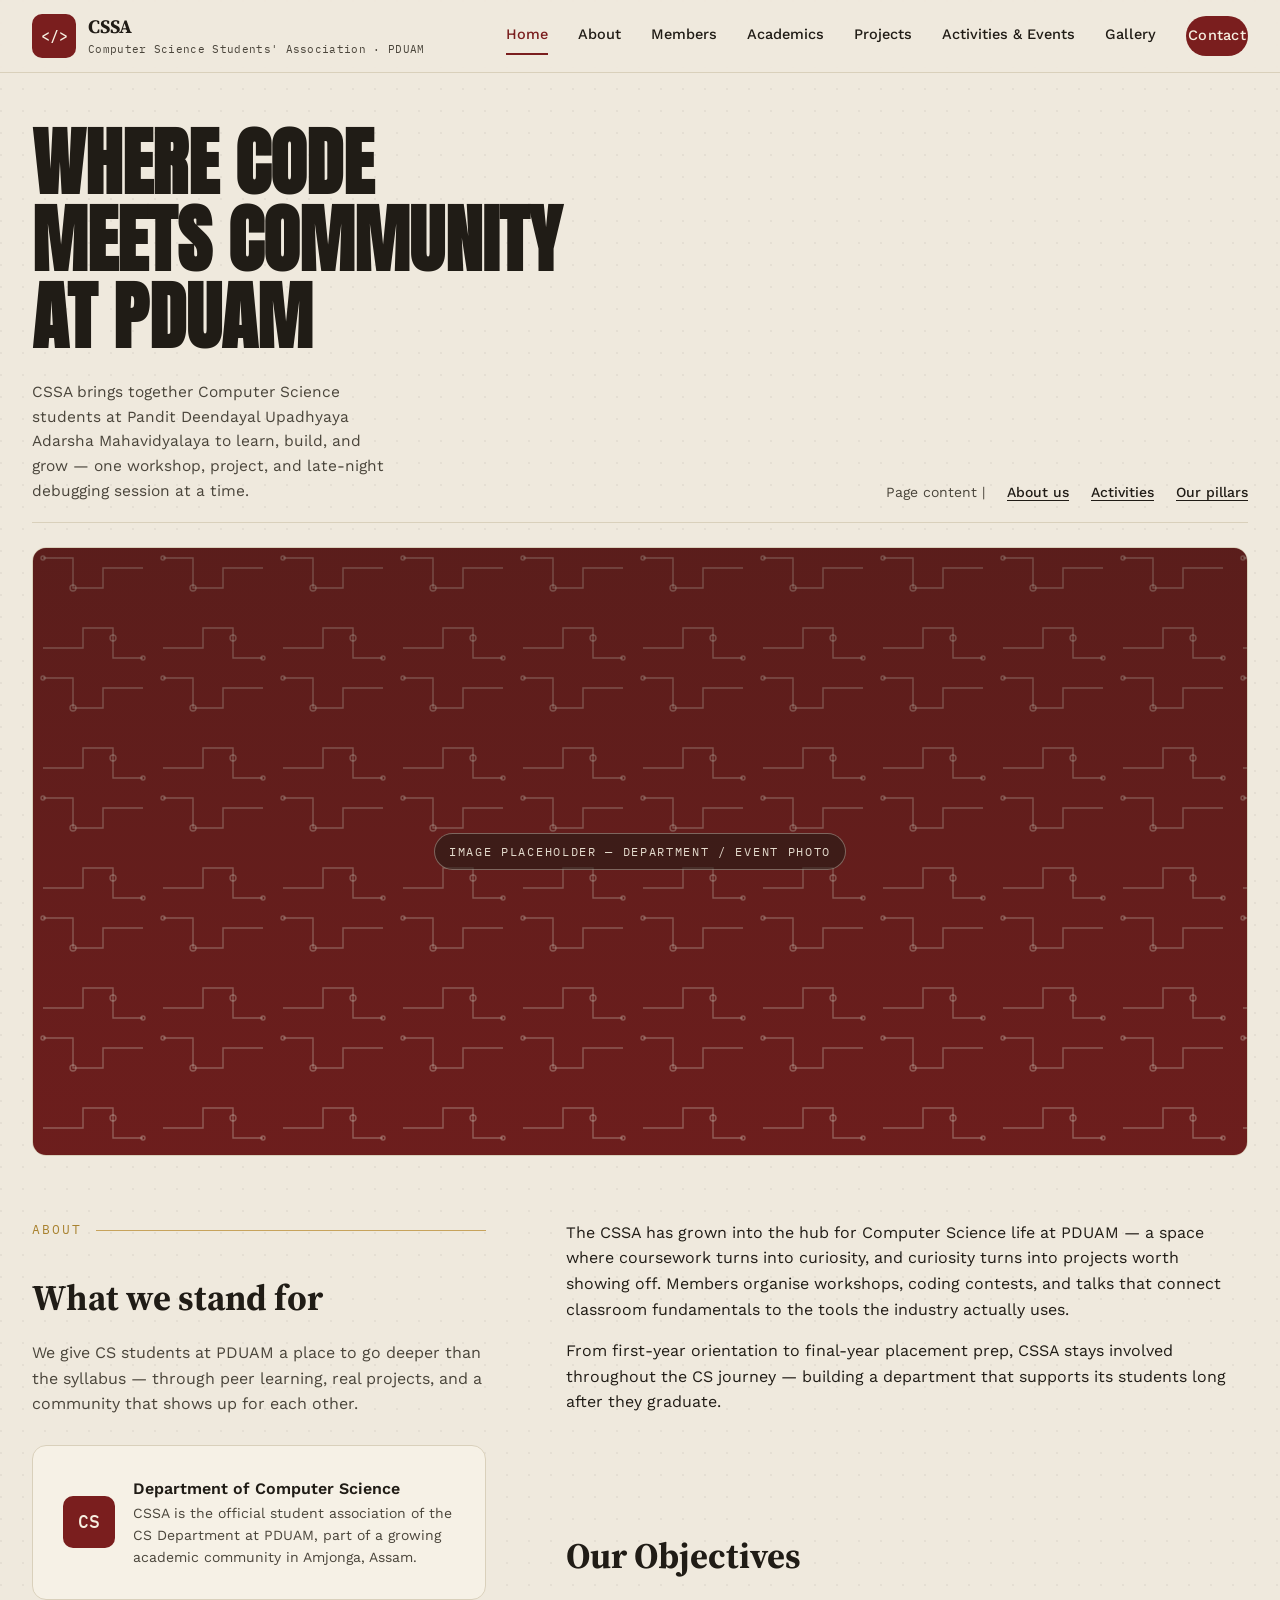
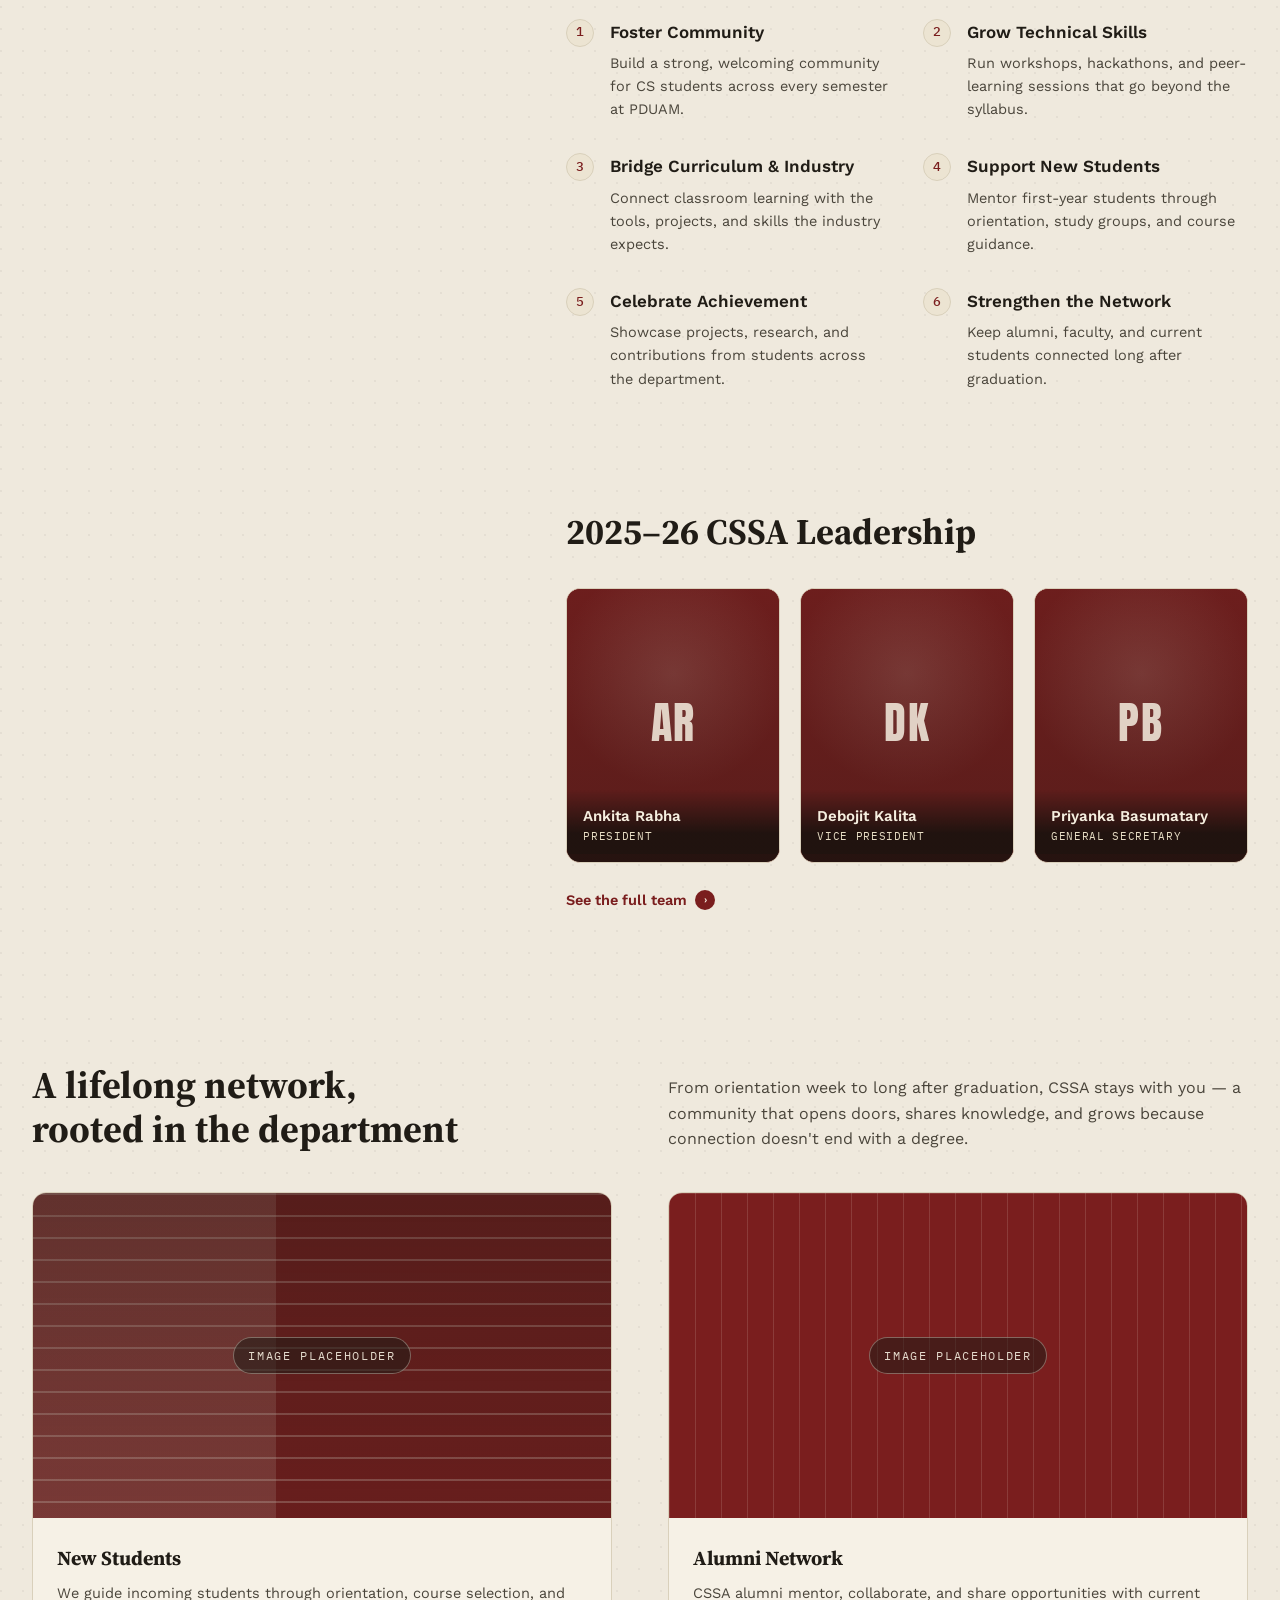
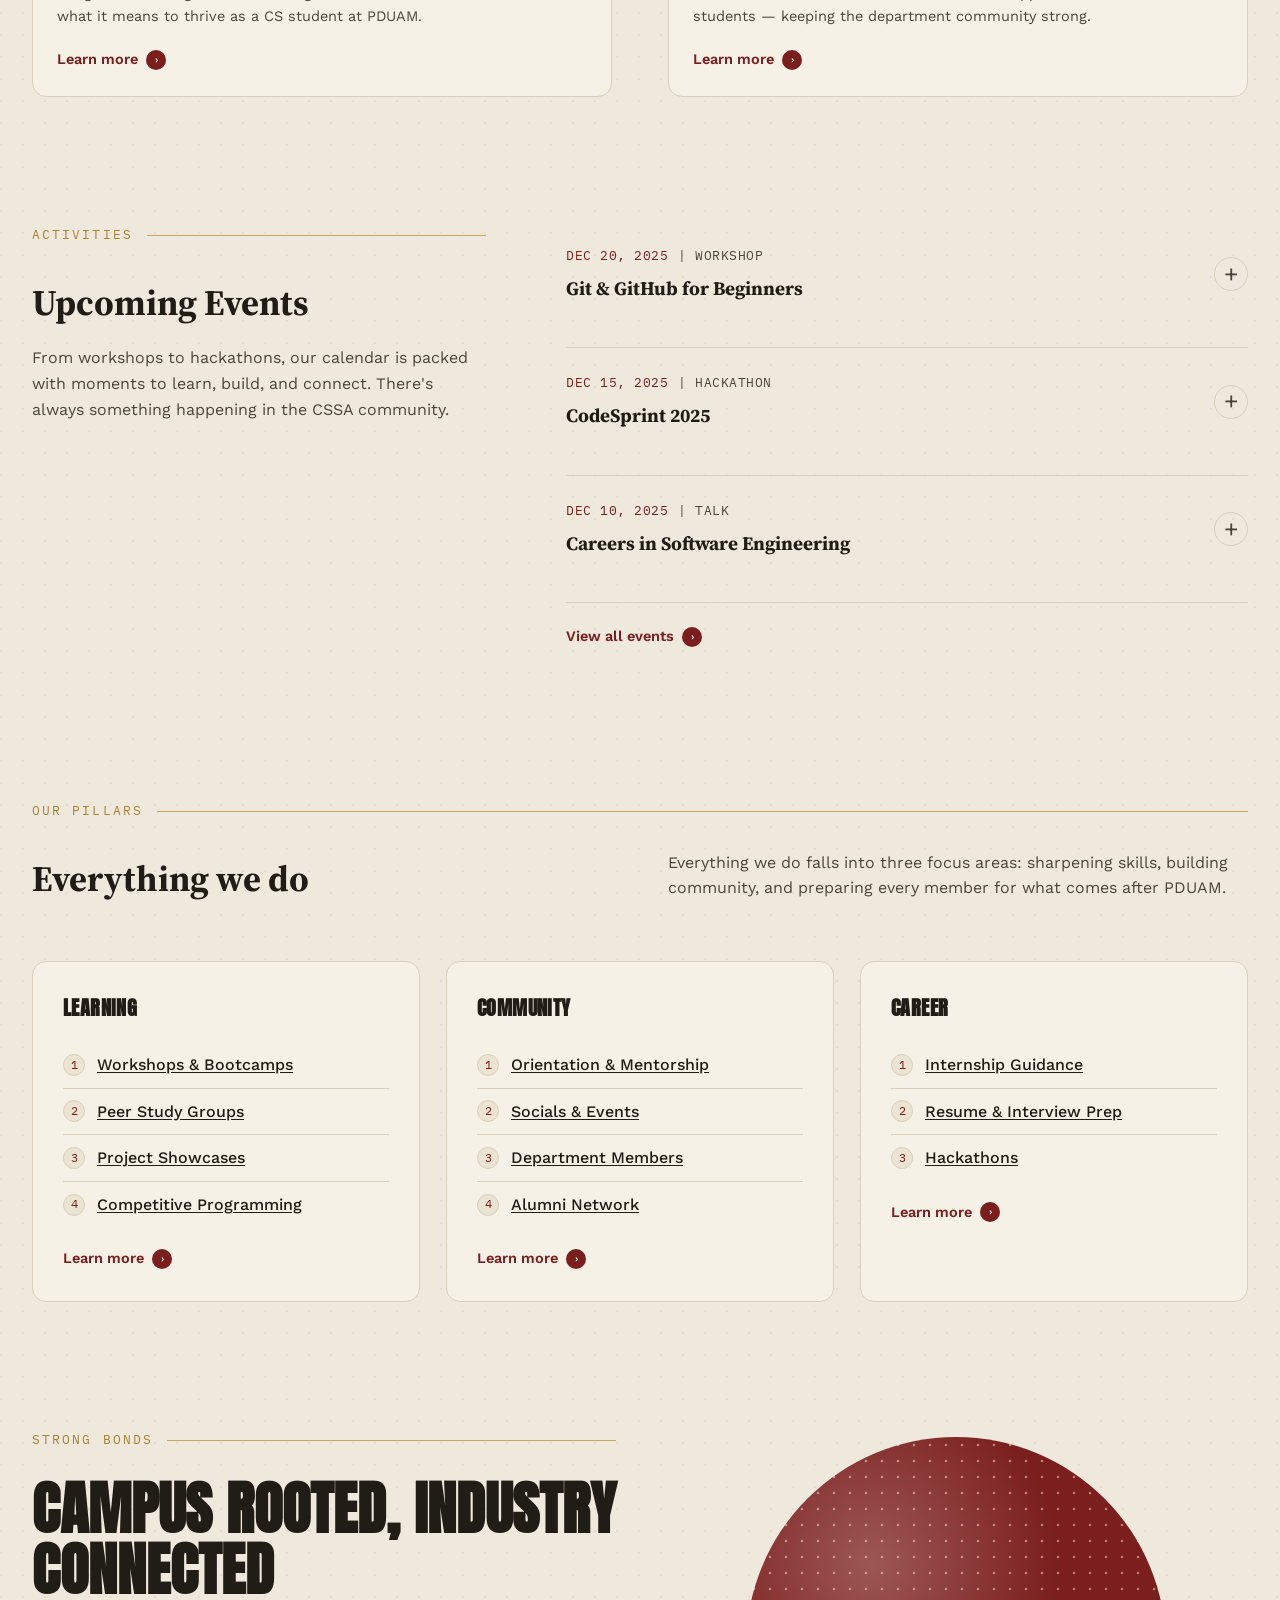
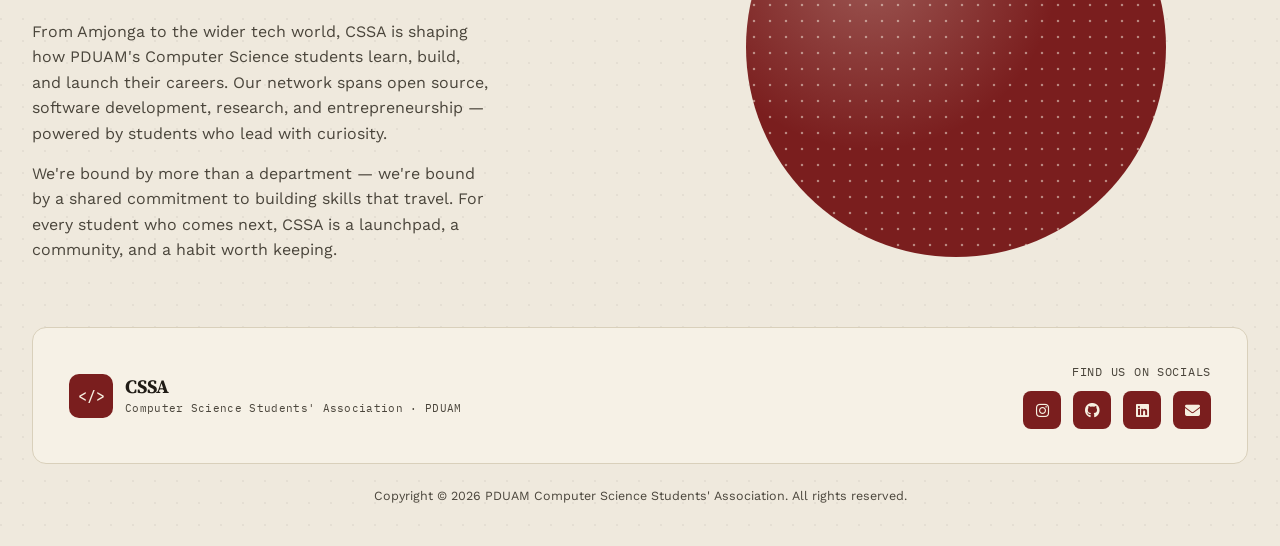
==== commit 61030899: "Support csc.pduamamjonga.ac.in domain for base href and CSS loading" ====
--- a/index.html
+++ b/index.html
@@ -34,7 +34,7 @@
   if (window.location.hostname === 'cscpduama.github.io') {
     window.location.replace('https://csc.pduamamjonga.in' + window.location.pathname.replace(/^\/CSSA/i, '/cssa'));
   }
-  if (window.location.hostname === 'csc.pduamamjonga.in' || window.location.hostname === 'cscpduama.github.io') {
+  if (window.location.hostname === 'csc.pduamamjonga.in' || window.location.hostname === 'csc.pduamamjonga.ac.in' || window.location.hostname.includes('pduamamjonga') || window.location.hostname === 'cscpduama.github.io') {
     const base = document.createElement('base');
     base.href = '/cssa/';
     document.head.insertBefore(base, document.head.firstChild);
--- a/styles.css
+++ b/styles.css
@@ -69,7 +69,7 @@
 }
 .site-header .wrap{
   display:flex; align-items:center; justify-content:space-between;
-  height:84px;
+  height:72px;
 }
 .brand{ display:flex; align-items:center; gap:12px; }
 .brand-mark{
@@ -82,7 +82,7 @@
 .brand-text{ line-height:1.2; }
 .brand-text .b1{ font-family:var(--f-serif); font-weight:700; font-size:19px; }
 .brand-text .b2{ font-family:var(--f-mono); font-size:10.5px; letter-spacing:.03em; color:var(--ink-soft); }
-
+ 
 .nav{ display:flex; align-items:center; gap:30px; }
 .nav a{
   font-size:14.5px; font-weight:500; color:var(--ink);
@@ -91,16 +91,17 @@
 .nav a:hover, .nav a[aria-current="page"]{ color:var(--maroon); border-color:var(--maroon); }
 .nav-cta{
   background:var(--maroon); color:#f6efe0 !important;
-  padding:11px 22px; border-radius:999px; font-weight:600; font-size:14px;
+  padding: 14px 32px; border-radius:999px; font-weight:600; font-size:16px;
   border:2px solid var(--maroon);
+  letter-spacing: .02em;
 }
 .nav-cta:hover{ background:var(--maroon-dark); border-color:var(--maroon-dark); }
 .nav-toggle{ display:none; }
-
+ 
 @media (max-width: 880px){
-  .nav{ position:fixed; top:84px; right:0; bottom:0; left:0; background:var(--bg); flex-direction:column;
+  .nav{ position:fixed; top:72px; right:0; bottom:0; left:0; background:var(--bg); flex-direction:column;
     align-items:flex-start; padding:28px 32px; gap:22px; transform:translateX(100%);
-    transition:transform .3s ease; overflow-y:auto; height:calc(100vh - 84px); }
+    transition:transform .3s ease; overflow-y:auto; height:calc(100vh - 72px); }
   .nav.open{ transform:translateX(0); }
   .nav a{ font-size:19px; }
   .nav-toggle{
@@ -109,9 +110,9 @@
   }
   .nav-toggle span{ width:20px; height:2px; background:var(--ink); display:block; }
 }
-
+ 
 /* ---------- Hero ---------- */
-.hero{ padding:88px 0 0; }
+.hero{ padding:52px 0 0; }
 .hero h1{
   font-family:var(--f-display);
   text-transform:uppercase;
@@ -121,16 +122,16 @@
   max-width:920px;
 }
 .hero-meta{
-  display:flex; flex-wrap:wrap; gap:40px; justify-content:space-between; align-items:flex-end;
-  margin-top:38px; padding-bottom:28px; border-bottom:1px solid var(--line);
+  display:flex; flex-wrap:wrap; gap:24px; justify-content:space-between; align-items:flex-end;
+  margin-top:24px; padding-bottom:18px; border-bottom:1px solid var(--line);
 }
 .hero-sub{ max-width:360px; color:var(--ink-soft); font-size:15.5px; }
 .page-links{ display:flex; flex-wrap:wrap; gap:22px; align-items:center; font-size:14px; }
 .page-links .label{ color:var(--ink-soft); }
 .page-links a{ text-decoration:underline; text-underline-offset:3px; font-weight:500; }
-
+ 
 .hero-figure{
-  margin-top:36px; border-radius:var(--radius); overflow:hidden;
+  margin-top:24px; border-radius:var(--radius); overflow:hidden;
   border:1px solid var(--line);
 }
 
@@ -191,9 +192,9 @@
 }
 
 /* ---------- Sections ---------- */
-section{ padding:96px 0; }
-section.tight{ padding:64px 0; }
-.section-head{ margin-bottom:44px; }
+section{ padding:64px 0; }
+section.tight{ padding:44px 0; }
+.section-head{ margin-bottom:28px; }
 .section-title{ font-family:var(--f-serif); font-weight:700; font-size:clamp(26px,3vw,36px); }
 
 .two-col{ display:grid; grid-template-columns:1fr 1fr; gap:56px; }
@@ -468,3 +469,113 @@
   }
 }
 
+
+/* ---------- Event Row Accordion Styles ---------- */
+.event-row {
+  display: flex;
+  flex-direction: column;
+  border-bottom: 1px solid var(--line);
+  padding: 24px 0;
+  cursor: pointer;
+}
+.event-row .event-header-row {
+  display: flex;
+  justify-content: space-between;
+  align-items: center;
+  width: 100%;
+}
+.event-row .event-plus {
+  font-size: 24px;
+  transition: transform 0.3s ease;
+  flex: none;
+}
+.event-row.open .event-plus {
+  transform: rotate(45deg);
+}
+.event-accordion-body {
+  max-height: 0;
+  overflow: hidden;
+  transition: max-height 0.3s ease, margin-top 0.3s ease;
+  padding: 0;
+  color: var(--ink-soft);
+  font-size: 14.5px;
+  line-height: 1.6;
+}
+.event-row.open .event-accordion-body {
+  max-height: 200px;
+  margin-top: 14px;
+}
+
+/* ---------- Page Fade-In Transition ---------- */
+body {
+  opacity: 0;
+  transition: opacity 0.4s ease-in-out;
+}
+body.loaded {
+  opacity: 1;
+}
+
+/* ---------- Global Interactive Transitions ---------- */
+a, button, .nav-cta, .card, .event-row, .accordion-icon, .nav-toggle {
+  transition: all 0.25s cubic-bezier(0.25, 0.46, 0.45, 0.94);
+}
+
+/* Card hover animation */
+.card:hover {
+  transform: translateY(-2px);
+  box-shadow: 0 8px 24px rgba(32, 28, 22, 0.04);
+}
+
+/* ---------- Hamburger to X Cross Transformation ---------- */
+.nav-toggle span {
+  transition: transform 0.3s ease, opacity 0.3s ease;
+  position: relative;
+}
+
+.nav-toggle.active span:nth-child(1) {
+  transform: translateY(7px) rotate(45deg);
+}
+
+.nav-toggle.active span:nth-child(2) {
+  opacity: 0;
+}
+
+.nav-toggle.active span:nth-child(3) {
+  transform: translateY(-7px) rotate(-45deg);
+}
+
+/* ---------- List Row Accordion Styles ---------- */
+.list-row {
+  display: flex;
+  flex-direction: column;
+  border-bottom: 1px solid var(--line);
+  padding: 24px 0;
+  cursor: pointer;
+}
+.list-row .list-header-row {
+  display: flex;
+  justify-content: space-between;
+  align-items: center;
+  width: 100%;
+}
+.list-row .list-plus {
+  font-size: 24px;
+  transition: transform 0.3s ease;
+  flex: none;
+}
+.list-row.open .list-plus {
+  transform: rotate(45deg);
+}
+.list-accordion-body {
+  max-height: 0;
+  overflow: hidden;
+  transition: max-height 0.3s ease, margin-top 0.3s ease;
+  padding: 0;
+  color: var(--ink-soft);
+  font-size: 14.5px;
+  line-height: 1.6;
+}
+.list-row.open .list-accordion-body {
+  max-height: 200px;
+  margin-top: 14px;
+}
